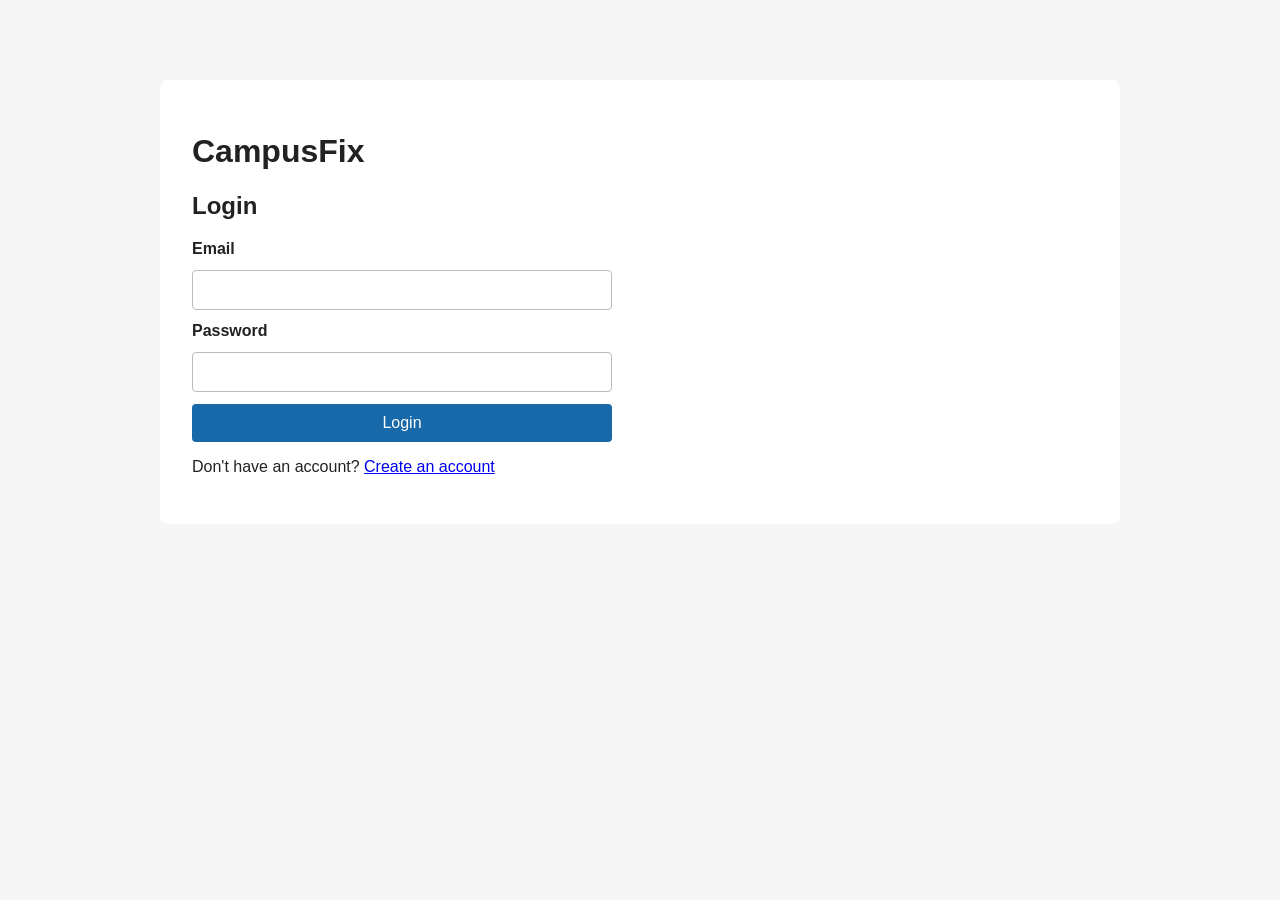
==== frontend/index.html @ d95901b4 "refactor: make login the default page" ====
<!doctype html>
<html lang="en">
  <head>
    <meta charset="UTF-8">
    <meta name="viewport" content="width=device-width, initial-scale=1.0">
    <title>Login | CampusFix</title>
    <link rel="stylesheet" href="./css/styles.css">
  </head>
  <body>
    <main class="container">
      <h1>CampusFix</h1>

      <section>
        <h2>Login</h2>

        <form id="login-form">
          <label for="login-email">Email</label>
          <input id="login-email" name="email" type="email" maxlength="255" required>

          <label for="login-password">Password</label>
          <input id="login-password" name="password" type="password" minlength="8" maxlength="72" required>

          <button type="submit">Login</button>
        </form>

        <p>Don't have an account? <a href="./register.html">Create an account</a></p>
        <button id="logout-button" type="button" hidden>Logout</button>
        <p id="auth-message" role="status"></p>
      </section>
    </main>

    <script src="./js/app.js"></script>
  </body>
</html>
---- frontend/css/styles.css ----
* {
  box-sizing: border-box;
}

body {
  margin: 0;
  font-family: Arial, sans-serif;
  color: #222;
  background: #f5f5f5;
}

.container {
  width: min(90%, 960px);
  margin: 80px auto;
  padding: 32px;
  background: #fff;
  border-radius: 8px;
}

form {
  max-width: 420px;
  display: grid;
  gap: 12px;
}

label {
  font-weight: bold;
}

input {
  width: 100%;
  padding: 10px;
  border: 1px solid #bbb;
  border-radius: 4px;
  font: inherit;
}

button {
  padding: 10px 16px;
  border: 0;
  border-radius: 4px;
  color: #fff;
  background: #1769aa;
  font: inherit;
  cursor: pointer;
}

#registration-message {
  min-height: 24px;
  margin: 0;
}
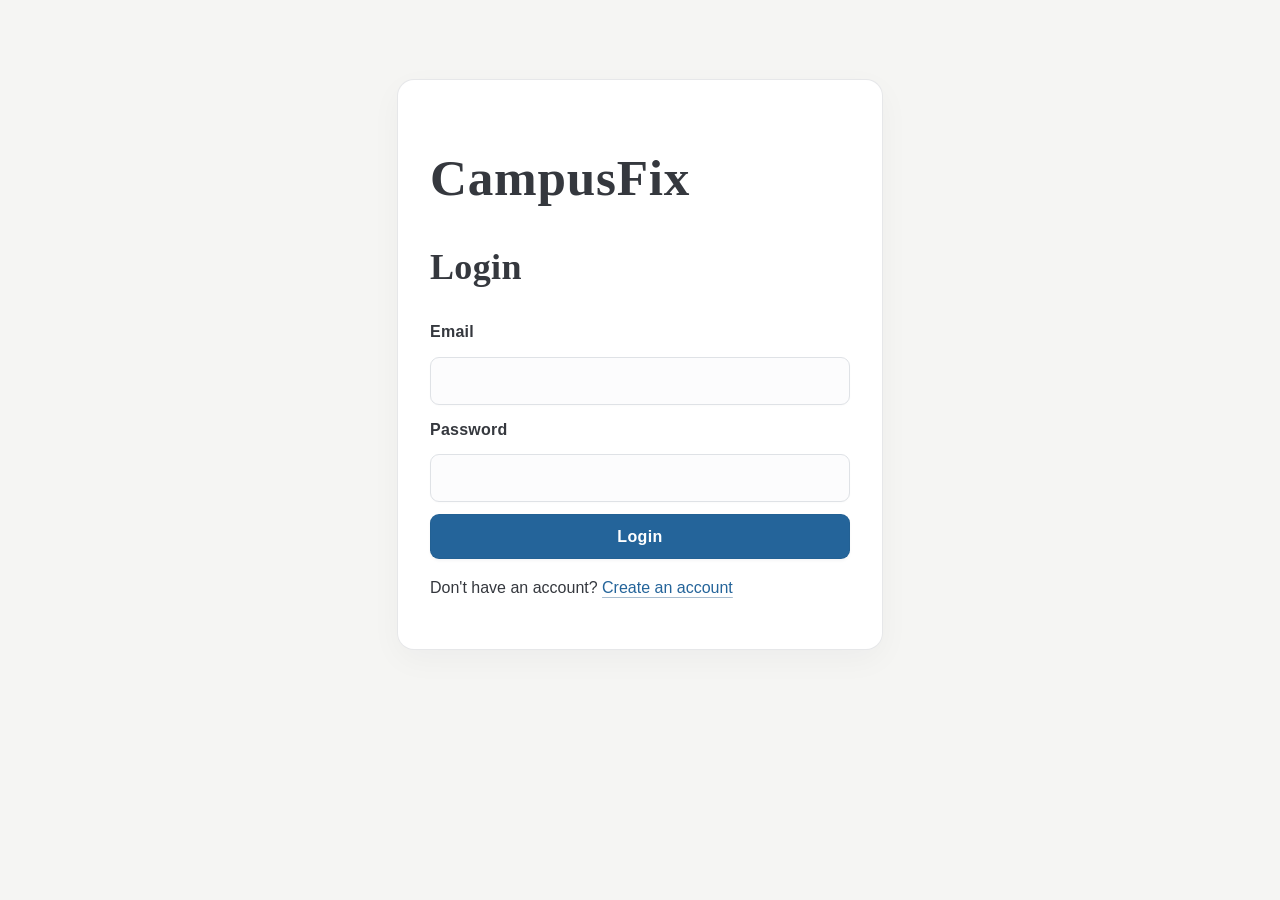
==== commit ae37ff9e: "style: apply shared visual theme to all pages" ====
--- a/frontend/index.html
+++ b/frontend/index.html
@@ -5,8 +5,10 @@
     <meta name="viewport" content="width=device-width, initial-scale=1.0">
     <title>Login | CampusFix</title>
     <link rel="stylesheet" href="./css/styles.css">
+    <link rel="stylesheet" href="./css/theme.css?v=20261005">
+    <script src="./js/background.js?v=20261005" defer></script>
   </head>
-  <body>
+  <body class="login-page">
     <main class="container">
       <h1>CampusFix</h1>
 
@@ -24,7 +26,6 @@
         </form>
 
         <p>Don't have an account? <a href="./register.html">Create an account</a></p>
-        <button id="logout-button" type="button" hidden>Logout</button>
         <p id="auth-message" role="status"></p>
       </section>
     </main>
--- a/frontend/css/styles.css
+++ b/frontend/css/styles.css
@@ -1,5 +1,9 @@
 * {
   box-sizing: border-box;
+}
+
+[hidden] {
+  display: none !important;
 }
 
 body {
@@ -27,7 +31,9 @@
   font-weight: bold;
 }
 
-input {
+input,
+textarea,
+select {
   width: 100%;
   padding: 10px;
   border: 1px solid #bbb;
@@ -49,3 +55,625 @@
   min-height: 24px;
   margin: 0;
 }
+
+#logout-button {
+  margin-top: 16px;
+}
+
+.workspace-container {
+  width: min(90%, 960px);
+  margin: 40px auto;
+}
+
+.workspace-header {
+  display: flex;
+  align-items: center;
+  justify-content: space-between;
+  margin-bottom: 24px;
+}
+
+.workspace-header h1 {
+  margin: 0;
+}
+
+.workspace-header-actions {
+  display: flex;
+  align-items: center;
+  gap: 16px;
+}
+
+.workspace-profile-button {
+  display: inline-block;
+  padding: 10px 20px;
+  border-radius: 4px;
+  color: #fff;
+  background: #1769aa;
+  text-decoration: none;
+}
+
+.role-badge {
+  display: inline-block;
+  padding: 6px 12px;
+  border-radius: 999px;
+  color: #fff;
+  background: #444;
+  font-size: 0.9rem;
+}
+
+.role-general_user {
+  background: #1769aa;
+}
+
+.role-maintenance_staff {
+  background: #6f42c1;
+}
+
+.role-administrator {
+  background: #b02a37;
+}
+
+.role-manager {
+  background: #1f7a55;
+}
+
+.field-help {
+  margin: -4px 0 4px;
+  color: #666;
+  font-size: 0.85rem;
+}
+
+.verification-code-row {
+  display: grid;
+  grid-template-columns: minmax(0, 1fr) auto;
+  gap: 12px;
+  align-items: end;
+}
+
+.verification-code-row label {
+  display: block;
+  margin-bottom: 12px;
+}
+
+.verification-code-row button {
+  white-space: nowrap;
+}
+
+button:disabled {
+  cursor: not-allowed;
+  opacity: 0.65;
+}
+
+.table-scroll {
+  overflow-x: auto;
+}
+
+.admin-table {
+  width: 100%;
+  border-collapse: collapse;
+}
+
+.admin-table th,
+.admin-table td {
+  padding: 12px;
+  border-bottom: 1px solid #ddd;
+  text-align: left;
+  vertical-align: middle;
+}
+
+.admin-table th {
+  background: #f3f6f8;
+}
+
+.admin-table select {
+  min-width: 170px;
+}
+
+.workspace-header-actions #logout-button {
+  margin-top: 0;
+}
+
+.card {
+  margin-bottom: 24px;
+  padding: 24px;
+  background: #fff;
+  border-radius: 8px;
+}
+
+.card h2 {
+  margin-top: 0;
+}
+
+#ticket-form {
+  max-width: none;
+}
+
+.secondary-button {
+  display: inline-block;
+  padding: 10px 16px;
+  border-radius: 4px;
+  color: #fff;
+  background: #666;
+  cursor: pointer;
+  border: 0;
+  font: inherit;
+}
+
+.secondary-danger {
+  background: #b02a37;
+}
+
+#ticket-form-actions {
+  display: flex;
+  gap: 12px;
+}
+
+#ticket-message {
+  min-height: 24px;
+  margin: 0;
+}
+
+.tickets-list {
+  display: grid;
+  gap: 16px;
+}
+
+.ticket-card {
+  padding: 16px;
+  border: 1px solid #ddd;
+  border-radius: 8px;
+}
+
+.ticket-card-header {
+  display: flex;
+  align-items: center;
+  justify-content: space-between;
+  gap: 12px;
+}
+
+.ticket-card-header h3 {
+  margin: 0;
+}
+
+.status-badge {
+  flex-shrink: 0;
+  padding: 4px 10px;
+  border-radius: 999px;
+  color: #fff;
+  font-size: 0.8rem;
+}
+
+.status-submitted {
+  background: #f0ad4e;
+}
+
+.status-assigned {
+  background: #5bc0de;
+}
+
+.status-in_progress {
+  background: #1769aa;
+}
+
+.status-completed {
+  background: #28a745;
+}
+
+.status-closed {
+  background: #1f7a55;
+}
+
+.status-reopened {
+  background: #d97706;
+}
+
+.status-cancelled {
+  background: #999;
+}
+
+.ticket-meta {
+  display: flex;
+  flex-wrap: wrap;
+  gap: 8px;
+  margin: 8px 0;
+  color: #555;
+  font-size: 0.9rem;
+}
+
+.urgency-low {
+  color: #28a745;
+  font-weight: bold;
+}
+
+.urgency-medium {
+  color: #f0ad4e;
+  font-weight: bold;
+}
+
+.urgency-high {
+  color: #d9534f;
+  font-weight: bold;
+}
+
+.urgency-emergency {
+  color: #b02a37;
+  font-weight: bold;
+}
+
+.ticket-priority {
+  margin: 8px 0;
+}
+
+.priority-unset {
+  color: #777;
+}
+
+.priority-low {
+  color: #287d3c;
+  font-weight: bold;
+}
+
+.priority-medium {
+  color: #b46900;
+  font-weight: bold;
+}
+
+.priority-high {
+  color: #c0392b;
+  font-weight: bold;
+}
+
+.priority-critical {
+  color: #8b0000;
+  font-weight: bold;
+  text-transform: uppercase;
+}
+
+.ticket-description {
+  white-space: pre-wrap;
+  margin: 8px 0;
+}
+
+.ticket-dates {
+  color: #777;
+  font-size: 0.85rem;
+  margin: 8px 0;
+}
+
+.ticket-images {
+  display: flex;
+  flex-wrap: wrap;
+  gap: 8px;
+  margin: 8px 0;
+}
+
+.ticket-image-wrapper img {
+  width: 120px;
+  height: 120px;
+  object-fit: cover;
+  border-radius: 4px;
+  border: 1px solid #ddd;
+}
+
+.ticket-card-actions {
+  display: flex;
+  gap: 12px;
+  margin-top: 12px;
+}
+
+.ticket-edit-button {
+  padding: 8px 16px;
+  border: 0;
+  border-radius: 4px;
+  color: #fff;
+  background: #1769aa;
+  cursor: pointer;
+  font: inherit;
+}
+
+.ticket-cancel-button {
+  padding: 8px 16px;
+  border: 0;
+  border-radius: 4px;
+  color: #fff;
+  background: #b02a37;
+  cursor: pointer;
+  font: inherit;
+}
+
+.ticket-history-button {
+  padding: 8px 16px;
+  border: 0;
+  border-radius: 4px;
+  color: #fff;
+  background: #555;
+  cursor: pointer;
+  font: inherit;
+}
+
+.ticket-history {
+  margin-top: 16px;
+  padding-top: 16px;
+  border-top: 1px solid #ddd;
+}
+
+.priority-management {
+  margin-top: 16px;
+  padding-top: 16px;
+  border-top: 1px solid #ddd;
+}
+
+.priority-management > label {
+  display: block;
+  margin-bottom: 8px;
+  font-weight: bold;
+}
+
+.priority-management-controls {
+  display: grid;
+  grid-template-columns: minmax(150px, 0.8fr) minmax(220px, 2fr) auto;
+  gap: 8px;
+  align-items: end;
+}
+
+.priority-management-controls select,
+.priority-management-controls input {
+  width: 100%;
+  box-sizing: border-box;
+}
+
+.ticket-priority-save {
+  white-space: nowrap;
+}
+
+.ticket-priority-message {
+  min-height: 20px;
+  margin: 8px 0 0;
+}
+
+.ticket-assignment {
+  display: flex;
+  flex-wrap: wrap;
+  gap: 6px;
+  margin: 8px 0;
+}
+
+.assignment-unassigned {
+  color: #777;
+}
+
+.assignment-time {
+  flex-basis: 100%;
+  color: #777;
+  font-size: 0.85rem;
+}
+
+.assignment-management {
+  margin-top: 16px;
+  padding-top: 16px;
+  border-top: 1px solid #ddd;
+}
+
+.assignment-management > label {
+  display: block;
+  margin-bottom: 8px;
+  font-weight: bold;
+}
+
+.assignment-management-controls {
+  display: grid;
+  grid-template-columns: minmax(240px, 1fr) auto;
+  gap: 8px;
+  align-items: end;
+}
+
+.assignment-management-controls select {
+  width: 100%;
+  box-sizing: border-box;
+}
+
+.reassignment-management .assignment-management-controls {
+  grid-template-columns: minmax(200px, 1fr) minmax(200px, 1fr) auto;
+}
+
+.reassignment-management input {
+  width: 100%;
+  box-sizing: border-box;
+}
+
+.ticket-assignment-save,
+.ticket-reassignment-save {
+  white-space: nowrap;
+}
+
+.ticket-assignment-message,
+.ticket-reassignment-message {
+  min-height: 20px;
+  margin: 8px 0 0;
+}
+
+.status-management {
+  margin-top: 16px;
+  padding-top: 16px;
+  border-top: 1px solid #ddd;
+}
+
+.ticket-status-save {
+  white-space: nowrap;
+}
+
+.ticket-status-message {
+  min-height: 20px;
+  margin: 8px 0 0;
+}
+
+.priority-summary {
+  margin: 16px 0 20px;
+  padding: 16px;
+  border: 1px solid #d8e0e8;
+  border-radius: 6px;
+  background: #f7f9fb;
+}
+
+.priority-summary h3 {
+  margin: 0 0 12px;
+}
+
+.priority-summary-values {
+  display: grid;
+  grid-template-columns: repeat(auto-fit, minmax(120px, 1fr));
+  gap: 10px;
+}
+
+.priority-summary-item {
+  display: flex;
+  justify-content: space-between;
+  gap: 8px;
+  padding: 10px;
+  border: 1px solid #e1e6eb;
+  border-radius: 4px;
+  background: #fff;
+}
+
+.priority-summary-item strong {
+  font-size: 1.15rem;
+}
+
+@media (max-width: 720px) {
+  .priority-management-controls,
+  .assignment-management-controls,
+  .reassignment-management .assignment-management-controls,
+  .verification-code-row {
+    grid-template-columns: 1fr;
+  }
+}
+
+.ticket-history h4 {
+  margin: 0 0 12px;
+}
+
+.history-timeline {
+  display: grid;
+  gap: 12px;
+  margin: 0;
+  padding-left: 24px;
+}
+
+.history-timeline li {
+  padding: 12px;
+  border-left: 3px solid #1769aa;
+  background: #f7f9fb;
+}
+
+.history-heading {
+  display: flex;
+  flex-wrap: wrap;
+  justify-content: space-between;
+  gap: 8px;
+}
+
+.history-timeline p {
+  margin: 8px 0 0;
+}
+
+.history-timeline pre {
+  overflow-x: auto;
+  white-space: pre-wrap;
+  word-break: break-word;
+}
+
+.profile-avatar {
+  width: 160px;
+  height: 160px;
+  margin-bottom: 16px;
+  border-radius: 50%;
+  object-fit: cover;
+}
+
+#avatar-form {
+  margin-bottom: 24px;
+}
+
+.profile-page .container {
+  position: relative;
+  overflow: hidden;
+}
+
+.profile-page .container::before {
+  content: "";
+  position: absolute;
+  inset: 0;
+  z-index: 0;
+  background-image: url("../images/profile-background.gif");
+  background-position: center;
+  background-repeat: no-repeat;
+  background-size: cover;
+  opacity: 0.2;
+  pointer-events: none;
+}
+
+.profile-page .container > * {
+  position: relative;
+  z-index: 1;
+}
+
+/* Role grants are independent: each checkbox represents one active role. */
+.admin-role-options {
+  border: 0;
+  margin: 0;
+  padding: 0;
+  min-width: 180px;
+}
+
+.admin-role-options legend {
+  font-size: 0.85rem;
+  margin-bottom: 0.5rem;
+}
+
+.admin-role-options label {
+  display: flex;
+  align-items: center;
+  gap: 0.5rem;
+  margin: 0.4rem 0;
+}
+
+.admin-role-options input[type="checkbox"] {
+  width: auto;
+  margin: 0;
+}
+
+.completion-evidence-management {
+  margin-top: 1rem;
+  padding-top: 1rem;
+  border-top: 1px solid #d9dee7;
+}
+
+.completion-evidence-management textarea,
+.completion-evidence-management input[type="file"] {
+  display: block;
+  width: 100%;
+  margin: 0.5rem 0;
+}
+
+.completion-evidence-management textarea {
+  min-height: 90px;
+  resize: vertical;
+}
+
+.completion-evidence-list {
+  margin-top: 1rem;
+}
+
+.completion-evidence-item {
+  margin-top: 0.75rem;
+  padding: 0.75rem;
+  border: 1px solid #d9dee7;
+  border-radius: 8px;
+}
+
+.completion-evidence-item img {
+  display: block;
+  max-width: min(100%, 420px);
+  max-height: 280px;
+  margin-top: 0.5rem;
+  object-fit: contain;
+}
--- a/frontend/css/theme.css
+++ b/frontend/css/theme.css
@@ -0,0 +1,844 @@
+:root {
+  color-scheme: light;
+  --page: #f4f4f3;
+  --surface: #fff;
+  --surface-soft: #f8f9fa;
+  --ink: #35383e;
+  --muted: #656b75;
+  --border: #dfe2e6;
+  --accent: #24649a;
+  --danger: #a73545;
+  --radius-card: 16px;
+  --radius-control: 9px;
+  --shadow-card: 0 0 0 1px #e6e7e9, 0 10px 32px rgb(31 38 48 / 4%);
+  --font-heading: Gabriola, "Palatino Linotype", Georgia, serif;
+}
+
+* {
+  box-sizing: border-box;
+}
+
+[hidden] {
+  display: none !important;
+}
+
+body {
+  isolation: isolate;
+  margin: 0;
+  font-family: "Segoe UI Variable Text", "Segoe UI", -apple-system, BlinkMacSystemFont, "Helvetica Neue", "Microsoft YaHei", sans-serif;
+  line-height: 1.6;
+  color: var(--ink);
+  background: var(--page);
+  -webkit-font-smoothing: antialiased;
+}
+
+h1,
+h2,
+h3,
+h4 {
+  font-family: var(--font-heading);
+  color: var(--ink);
+  font-weight: 700;
+  line-height: 1.25;
+  text-wrap: pretty;
+}
+
+h1 {
+  font-size: clamp(2.75rem, 4vw, 3.5rem);
+  letter-spacing: 0.015em;
+}
+
+h2 {
+  font-size: 2.25rem;
+  letter-spacing: 0.01em;
+}
+
+h3 {
+  font-size: 1.75rem;
+  letter-spacing: 0;
+}
+
+h4 {
+  font-size: 1.5rem;
+  letter-spacing: 0;
+}
+
+a {
+  color: var(--accent);
+  text-decoration-color: #a8bdcf;
+  text-underline-offset: 4px;
+  transition: color 160ms ease, text-decoration-color 160ms ease;
+}
+
+a:hover {
+  text-decoration-color: currentColor;
+}
+
+::selection {
+  color: #193d5e;
+  background: #dce9f4;
+}
+
+.container {
+  width: min(90%, 960px);
+  margin: 80px auto;
+  padding: 32px;
+  background: var(--surface);
+  border-radius: var(--radius-card);
+  box-shadow: var(--shadow-card);
+}
+
+.login-page .container {
+  width: min(90%, 484px);
+}
+
+.site-background {
+  position: fixed;
+  inset: 0;
+  z-index: -1;
+  overflow: hidden;
+  pointer-events: none;
+  background: var(--page);
+}
+
+.site-background-media {
+  position: absolute;
+  inset: 0;
+  width: 100%;
+  height: 100%;
+  object-fit: cover;
+  /* Overscan covers both edges after moving the scene to the right. */
+  transform: translateX(5%) scale(1.16);
+}
+
+.site-background video {
+  opacity: 0;
+}
+
+.site-background.is-playing video {
+  opacity: 1;
+}
+
+.site-background::after {
+  content: "";
+  position: absolute;
+  inset: 0;
+  background: rgb(244 244 243 / 49%);
+}
+
+.background-toggle {
+  position: fixed;
+  right: 16px;
+  bottom: 16px;
+  z-index: 10;
+  display: grid;
+  place-items: center;
+  width: 38px;
+  height: 38px;
+  padding: 9px;
+  border: 1px solid var(--border);
+  color: var(--ink);
+  background: rgb(255 255 255 / 94%);
+}
+
+.background-toggle svg {
+  width: 18px;
+  height: 18px;
+  fill: currentColor;
+}
+
+form {
+  max-width: 420px;
+  display: grid;
+  gap: 12px;
+}
+
+label {
+  font-weight: 600;
+  letter-spacing: 0.015em;
+}
+
+input,
+textarea,
+select {
+  width: 100%;
+  padding: 10px;
+  border: 1px solid var(--border);
+  border-radius: var(--radius-control);
+  font: inherit;
+  color: var(--ink);
+  background: #fcfcfd;
+  box-shadow: 0 1px 2px rgb(31 38 48 / 2%);
+  transition: border-color 160ms ease, box-shadow 160ms ease, background-color 160ms ease;
+}
+
+input:hover,
+textarea:hover,
+select:hover {
+  border-color: #aeb7c2;
+}
+
+input:focus,
+textarea:focus,
+select:focus {
+  border-color: var(--accent);
+  outline: 2px solid transparent;
+  background: var(--surface);
+  box-shadow: 0 0 0 3px rgb(36 100 154 / 13%);
+}
+
+input::placeholder,
+textarea::placeholder {
+  color: var(--muted);
+}
+
+input::file-selector-button {
+  border: 0;
+  border-radius: 6px;
+  padding: 6px 10px;
+  margin-right: 10px;
+  font: inherit;
+  font-weight: 600;
+  color: #40566b;
+  background: #eaf0f5;
+  cursor: pointer;
+}
+
+button {
+  padding: 10px 16px;
+  border: 0;
+  border-radius: var(--radius-control);
+  color: #fff;
+  background: var(--accent);
+  font: inherit;
+  cursor: pointer;
+}
+
+#registration-message {
+  min-height: 24px;
+  margin: 0;
+}
+
+#logout-button {
+  margin-top: 16px;
+}
+
+.workspace-container {
+  width: min(90%, 960px);
+  margin: 40px auto;
+}
+
+.workspace-header {
+  display: flex;
+  align-items: center;
+  justify-content: space-between;
+  margin-bottom: 24px;
+}
+
+.workspace-header h1 {
+  margin: 0;
+}
+
+.workspace-header-actions {
+  display: flex;
+  align-items: center;
+  gap: 16px;
+}
+
+.workspace-profile-button {
+  display: inline-block;
+  padding: 10px 20px;
+  border-radius: var(--radius-control);
+  color: #fff;
+  background: var(--accent);
+  text-decoration: none;
+}
+
+.role-badge {
+  display: inline-block;
+  padding: 6px 12px;
+  border-radius: 999px;
+  color: #454b55;
+  background: #eceef1;
+  font-size: 0.9rem;
+  font-weight: 600;
+  box-shadow: inset 0 0 0 1px rgb(53 56 62 / 7%);
+}
+
+.role-general_user {
+  color: #245b88;
+  background: #e8f0f8;
+}
+
+.role-maintenance_staff {
+  color: #69429b;
+  background: #f0eaf8;
+}
+
+.role-administrator {
+  color: #963747;
+  background: #f9e9ed;
+}
+
+.role-manager {
+  color: #256747;
+  background: #e7f2eb;
+}
+
+.field-help {
+  margin: -4px 0 4px;
+  color: var(--muted);
+  font-size: 0.85rem;
+}
+
+.verification-code-row {
+  display: grid;
+  grid-template-columns: minmax(0, 1fr) auto;
+  gap: 12px;
+  align-items: end;
+}
+
+.verification-code-row label {
+  display: block;
+  margin-bottom: 12px;
+}
+
+.verification-code-row button {
+  white-space: nowrap;
+}
+
+button:disabled {
+  cursor: not-allowed;
+  opacity: 0.65;
+}
+
+.table-scroll {
+  overflow-x: auto;
+}
+
+.admin-table {
+  width: 100%;
+  border-collapse: collapse;
+}
+
+.admin-table th,
+.admin-table td {
+  padding: 12px;
+  border-bottom: 1px solid var(--border);
+  text-align: left;
+  vertical-align: middle;
+}
+
+.admin-table th {
+  background: var(--surface-soft);
+  color: #525965;
+  font-weight: 600;
+  letter-spacing: 0.025em;
+}
+
+.admin-table tbody tr:hover {
+  background: #fafbfc;
+}
+
+.admin-table select {
+  min-width: 170px;
+}
+
+.workspace-header-actions #logout-button {
+  margin-top: 0;
+}
+
+.card {
+  margin-bottom: 24px;
+  padding: 24px;
+  background: var(--surface);
+  border-radius: var(--radius-card);
+  box-shadow: var(--shadow-card);
+}
+
+.card h2 {
+  margin-top: 0;
+}
+
+#ticket-form {
+  max-width: none;
+}
+
+.secondary-button {
+  display: inline-block;
+  padding: 10px 16px;
+  border-radius: var(--radius-control);
+  color: #505966;
+  background: #edf0f3;
+  cursor: pointer;
+  border: 0;
+  font: inherit;
+}
+
+.secondary-danger {
+  color: #fff;
+  background: var(--danger);
+}
+
+#ticket-form-actions {
+  display: flex;
+  gap: 12px;
+}
+
+#ticket-message {
+  min-height: 24px;
+  margin: 0;
+}
+
+.tickets-list {
+  display: grid;
+  gap: 16px;
+}
+
+.ticket-card {
+  padding: 16px;
+  border: 1px solid var(--border);
+  border-radius: 12px;
+  background: var(--surface);
+}
+
+.ticket-card-header {
+  display: flex;
+  align-items: center;
+  justify-content: space-between;
+  gap: 12px;
+}
+
+.ticket-card-header h3 {
+  margin: 0;
+}
+
+.status-badge {
+  flex-shrink: 0;
+  padding: 4px 10px;
+  border-radius: 999px;
+  font-size: 0.8rem;
+  font-weight: 600;
+  color: #454b55;
+  background: #eceef1;
+  box-shadow: inset 0 0 0 1px rgb(53 56 62 / 6%);
+}
+
+.status-submitted {
+  color: #86570a;
+  background: #fcf1d9;
+}
+
+.status-assigned {
+  color: #216377;
+  background: #e3f1f6;
+}
+
+.status-in_progress {
+  color: #245b88;
+  background: #e8f0f8;
+}
+
+.status-completed {
+  color: #2c6b42;
+  background: #e8f4eb;
+}
+
+.status-closed {
+  color: #256747;
+  background: #e1efe7;
+}
+
+.status-reopened {
+  color: #91500d;
+  background: #fff0df;
+}
+
+.status-cancelled {
+  color: #58616d;
+  background: #eceef1;
+}
+
+.ticket-meta {
+  display: flex;
+  flex-wrap: wrap;
+  gap: 8px;
+  margin: 8px 0;
+  color: var(--muted);
+  font-size: 0.9rem;
+}
+
+.urgency-low {
+  color: #2c7945;
+  font-weight: bold;
+}
+
+.urgency-medium {
+  color: #986000;
+  font-weight: bold;
+}
+
+.urgency-high {
+  color: #b33f3b;
+  font-weight: bold;
+}
+
+.urgency-emergency {
+  color: #b02a37;
+  font-weight: bold;
+}
+
+.ticket-priority {
+  margin: 8px 0;
+}
+
+.priority-unset {
+  color: var(--muted);
+}
+
+.priority-low {
+  color: #287d3c;
+  font-weight: bold;
+}
+
+.priority-medium {
+  color: #b46900;
+  font-weight: bold;
+}
+
+.priority-high {
+  color: #c0392b;
+  font-weight: bold;
+}
+
+.priority-critical {
+  color: #8b0000;
+  font-weight: bold;
+  text-transform: uppercase;
+}
+
+.ticket-description {
+  white-space: pre-wrap;
+  margin: 8px 0;
+}
+
+.ticket-dates {
+  color: var(--muted);
+  font-size: 0.85rem;
+  margin: 8px 0;
+}
+
+.ticket-images {
+  display: flex;
+  flex-wrap: wrap;
+  gap: 8px;
+  margin: 8px 0;
+}
+
+.ticket-image-wrapper img {
+  width: 120px;
+  height: 120px;
+  object-fit: cover;
+  border-radius: var(--radius-control);
+  border: 1px solid var(--border);
+}
+
+.ticket-card-actions {
+  display: flex;
+  gap: 12px;
+  margin-top: 12px;
+}
+
+.ticket-edit-button {
+  padding: 8px 16px;
+  border: 0;
+  border-radius: var(--radius-control);
+  color: #fff;
+  background: var(--accent);
+  cursor: pointer;
+  font: inherit;
+}
+
+.ticket-cancel-button {
+  padding: 8px 16px;
+  border: 0;
+  border-radius: var(--radius-control);
+  color: #fff;
+  background: var(--danger);
+  cursor: pointer;
+  font: inherit;
+}
+
+.ticket-history-button {
+  padding: 8px 16px;
+  border: 0;
+  border-radius: var(--radius-control);
+  color: #505966;
+  background: #edf0f3;
+  cursor: pointer;
+  font: inherit;
+}
+
+.ticket-history {
+  margin-top: 16px;
+  padding-top: 16px;
+  border-top: 1px solid var(--border);
+}
+
+.priority-management {
+  margin-top: 16px;
+  padding-top: 16px;
+  border-top: 1px solid var(--border);
+}
+
+.priority-management > label {
+  display: block;
+  margin-bottom: 8px;
+  font-weight: bold;
+}
+
+.priority-management-controls {
+  display: grid;
+  grid-template-columns: minmax(150px, 0.8fr) minmax(220px, 2fr) auto;
+  gap: 8px;
+  align-items: end;
+}
+
+.priority-management-controls select,
+.priority-management-controls input {
+  width: 100%;
+  box-sizing: border-box;
+}
+
+.ticket-priority-save {
+  white-space: nowrap;
+}
+
+.ticket-priority-message {
+  min-height: 20px;
+  margin: 8px 0 0;
+}
+
+.ticket-assignment {
+  display: flex;
+  flex-wrap: wrap;
+  gap: 6px;
+  margin: 8px 0;
+}
+
+.assignment-unassigned {
+  color: var(--muted);
+}
+
+.assignment-time {
+  flex-basis: 100%;
+  color: var(--muted);
+  font-size: 0.85rem;
+}
+
+.assignment-management {
+  margin-top: 16px;
+  padding-top: 16px;
+  border-top: 1px solid var(--border);
+}
+
+.assignment-management > label {
+  display: block;
+  margin-bottom: 8px;
+  font-weight: bold;
+}
+
+.assignment-management-controls {
+  display: grid;
+  grid-template-columns: minmax(240px, 1fr) auto;
+  gap: 8px;
+  align-items: end;
+}
+
+.assignment-management-controls select {
+  width: 100%;
+  box-sizing: border-box;
+}
+
+.ticket-assignment-save {
+  white-space: nowrap;
+}
+
+.ticket-assignment-message {
+  min-height: 20px;
+  margin: 8px 0 0;
+}
+
+.status-management {
+  margin-top: 16px;
+  padding-top: 16px;
+  border-top: 1px solid var(--border);
+}
+
+.ticket-status-save {
+  white-space: nowrap;
+}
+
+.ticket-status-message {
+  min-height: 20px;
+  margin: 8px 0 0;
+}
+
+.priority-summary {
+  margin: 16px 0 20px;
+  padding: 16px;
+  border: 1px solid var(--border);
+  border-radius: 12px;
+  background: var(--surface-soft);
+}
+
+.priority-summary h3 {
+  margin: 0 0 12px;
+}
+
+.priority-summary-values {
+  display: grid;
+  grid-template-columns: repeat(auto-fit, minmax(120px, 1fr));
+  gap: 10px;
+}
+
+.priority-summary-item {
+  display: flex;
+  justify-content: space-between;
+  gap: 8px;
+  padding: 10px;
+  border: 1px solid var(--border);
+  border-radius: var(--radius-control);
+  background: var(--surface);
+}
+
+.priority-summary-item strong {
+  font-size: 1.15rem;
+}
+
+@media (max-width: 720px) {
+  .priority-management-controls,
+  .assignment-management-controls,
+  .verification-code-row {
+    grid-template-columns: 1fr;
+  }
+}
+
+.ticket-history h4 {
+  margin: 0 0 12px;
+}
+
+.history-timeline {
+  display: grid;
+  gap: 12px;
+  margin: 0;
+  padding-left: 24px;
+}
+
+.history-timeline li {
+  padding: 12px;
+  border-left: 3px solid var(--accent);
+  border-radius: 0 var(--radius-control) var(--radius-control) 0;
+  background: var(--surface-soft);
+}
+
+.history-heading {
+  display: flex;
+  flex-wrap: wrap;
+  justify-content: space-between;
+  gap: 8px;
+}
+
+.history-timeline p {
+  margin: 8px 0 0;
+}
+
+.history-timeline pre {
+  overflow-x: auto;
+  white-space: pre-wrap;
+  word-break: break-word;
+}
+
+.profile-avatar {
+  width: 160px;
+  height: 160px;
+  margin-bottom: 16px;
+  border-radius: 50%;
+  object-fit: cover;
+  box-shadow: 0 0 0 4px var(--surface), 0 4px 18px rgb(31 38 48 / 10%);
+}
+
+#avatar-form {
+  margin-bottom: 24px;
+}
+
+.profile-page .container {
+  position: relative;
+  overflow: hidden;
+}
+
+.profile-page .container::before {
+  content: "";
+  position: absolute;
+  inset: 0;
+  z-index: 0;
+  background-image: url("../images/profile-background.gif");
+  background-position: center;
+  background-repeat: no-repeat;
+  background-size: cover;
+  opacity: 0.2;
+  pointer-events: none;
+}
+
+.profile-page .container > * {
+  position: relative;
+  z-index: 1;
+}
+
+/* Keep existing dimensions and layout; unify the finish of every action. */
+button,
+.workspace-profile-button,
+.secondary-button {
+  font-weight: 600;
+  letter-spacing: 0.025em;
+  text-decoration: none;
+  box-shadow: inset 0 0 0 1px rgb(31 38 48 / 5%), 0 2px 3px rgb(31 38 48 / 4%);
+  transition: filter 160ms ease, box-shadow 160ms ease;
+}
+
+button:enabled:hover,
+.workspace-profile-button:hover,
+.secondary-button:not(:disabled):hover {
+  filter: brightness(0.94);
+  box-shadow: inset 0 0 0 1px rgb(31 38 48 / 8%), 0 4px 10px rgb(31 38 48 / 9%);
+}
+
+button:enabled:active,
+.workspace-profile-button:active,
+.secondary-button:not(:disabled):active {
+  filter: brightness(0.88);
+}
+
+a:focus-visible,
+button:focus-visible {
+  outline: 3px solid #8eb3d3;
+  outline-offset: 3px;
+}
+
+button:disabled {
+  opacity: 0.55;
+  cursor: not-allowed;
+  box-shadow: none;
+}
+
+@media (prefers-reduced-motion: reduce) {
+  a,
+  button,
+  input,
+  textarea,
+  select,
+  .workspace-profile-button,
+  .secondary-button {
+    transition: none;
+  }
+}
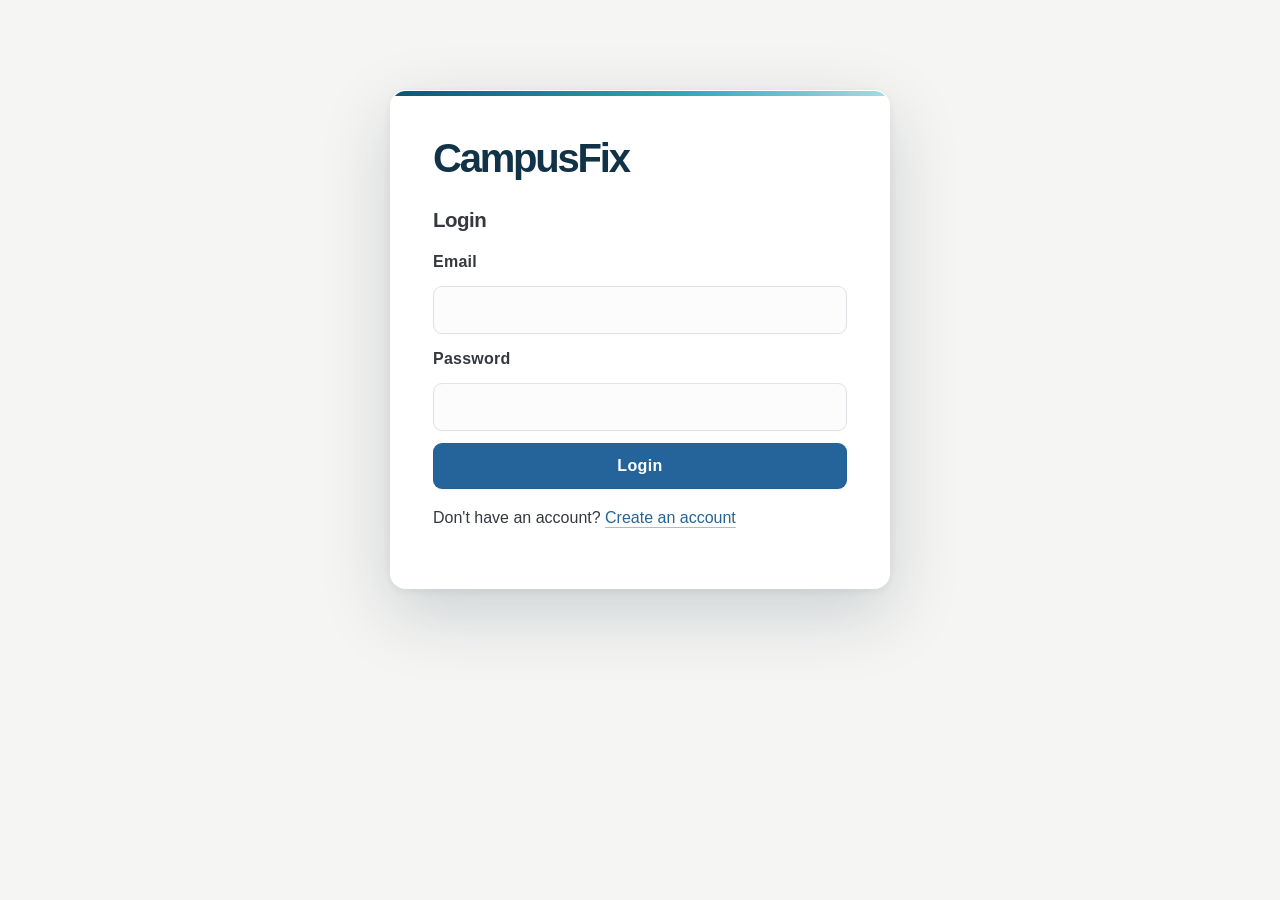
==== commit fd5df583: "Fix review workflows and make local builds portable" ====
--- a/frontend/index.html
+++ b/frontend/index.html
@@ -5,14 +5,14 @@
     <meta name="viewport" content="width=device-width, initial-scale=1.0">
     <title>Login | CampusFix</title>
     <link rel="stylesheet" href="./css/styles.css">
-    <link rel="stylesheet" href="./css/theme.css?v=20261005">
+    <link rel="stylesheet" href="./css/theme.css?v=20261021-polish">
     <script src="./js/background.js?v=20261005" defer></script>
   </head>
   <body class="login-page">
     <main class="container">
       <h1>CampusFix</h1>
 
-      <section>
+      <section id="login-section">
         <h2>Login</h2>
 
         <form id="login-form">
@@ -28,8 +28,15 @@
         <p>Don't have an account? <a href="./register.html">Create an account</a></p>
         <p id="auth-message" role="status"></p>
       </section>
+
+      <section id="role-selection-section" hidden aria-labelledby="role-selection-title">
+        <h2 id="role-selection-title">Choose your role</h2>
+        <p id="role-selection-message" role="status" aria-live="polite"></p>
+        <div id="role-selection-options" class="role-selection-options"></div>
+        <button id="role-selection-logout" class="secondary-button" type="button">Log out</button>
+      </section>
     </main>
 
-    <script src="./js/app.js"></script>
+    <script src="./js/app.js?v=20261022-tested"></script>
   </body>
 </html>
--- a/frontend/css/theme.css
+++ b/frontend/css/theme.css
@@ -89,7 +89,69 @@
 }
 
 .login-page .container {
-  width: min(90%, 484px);
+  position: relative;
+  width: min(92%, 500px);
+  margin: clamp(48px, 10vh, 112px) auto;
+  padding: clamp(28px, 5vw, 42px);
+  overflow: hidden;
+  border: 1px solid rgb(255 255 255 / 75%);
+  background: rgb(255 255 255 / 94%);
+  box-shadow: 0 24px 70px rgb(14 42 60 / 18%), 0 2px 10px rgb(14 42 60 / 7%);
+  backdrop-filter: blur(20px);
+}
+
+.login-page .container::before,
+body:not(.app-page):not(.login-page) .container::before {
+  content: "";
+  position: absolute;
+  inset: 0 0 auto;
+  height: 5px;
+  background: linear-gradient(90deg, #0d5574, #32a4bd 58%, #a7dce1);
+}
+
+.login-page .container h1,
+body:not(.app-page):not(.login-page) .container h1 {
+  margin: 0 0 24px;
+  color: #123247;
+  font-family: "Segoe UI Variable Display", "Segoe UI", sans-serif;
+  font-size: clamp(2rem, 4vw, 2.5rem);
+  font-weight: 800;
+  letter-spacing: -0.055em;
+}
+
+.login-page .container h2,
+body:not(.app-page):not(.login-page) .container h2 {
+  margin: 0 0 16px;
+  font-family: "Segoe UI Variable Display", "Segoe UI", sans-serif;
+  font-size: 1.28rem;
+  letter-spacing: -0.025em;
+}
+
+body:not(.app-page):not(.login-page) .container {
+  position: relative;
+  width: min(92%, 640px);
+  margin: clamp(36px, 7vh, 88px) auto;
+  padding: clamp(28px, 5vw, 42px);
+  overflow: hidden;
+  border: 1px solid rgb(255 255 255 / 75%);
+  background: rgb(255 255 255 / 95%);
+  box-shadow: 0 24px 70px rgb(14 42 60 / 16%), 0 2px 10px rgb(14 42 60 / 7%);
+  backdrop-filter: blur(20px);
+}
+
+.role-selection-options {
+  display: grid;
+  gap: 10px;
+  margin: 18px 0;
+}
+
+.role-selection-options .role-choice {
+  width: 100%;
+  text-align: left;
+}
+
+#role-selection-logout {
+  width: 100%;
 }
 
 .site-background {
@@ -842,3 +904,2469 @@
     transition: none;
   }
 }
+
+/* --------------------------------------------------------------------------
+   Authenticated application shell
+
+   Everything below is deliberately scoped to .app-page. The public login and
+   registration screens keep their more atmospheric, campus-facing treatment,
+   while signed-in workspaces use a calm, information-dense product UI.
+   -------------------------------------------------------------------------- */
+
+.app-page {
+  --app-sidebar-width: 256px;
+  --app-bg: #edf3f7;
+  --app-surface: #ffffff;
+  --app-surface-subtle: #f5f9fb;
+  --app-surface-selected: #e9f4f8;
+  --app-text: #152d3e;
+  --app-text-soft: #344e60;
+  --app-muted: #617688;
+  --app-border: #d9e5eb;
+  --app-border-strong: #bfd0da;
+  --app-primary: #0d7194;
+  --app-primary-strong: #075b7a;
+  --app-primary-soft: #e6f4f8;
+  --app-sidebar: #0b2539;
+  --app-sidebar-soft: #183d52;
+  --app-sidebar-text: #d7e8f0;
+  --app-danger: #b42332;
+  --app-danger-soft: #fbeaec;
+  --app-warning: #9a5b00;
+  --app-warning-soft: #fff3d8;
+  --app-success: #257247;
+  --app-success-soft: #e8f5ed;
+  --app-info: #17658d;
+  --app-info-soft: #e7f2f7;
+  --app-radius-sm: 8px;
+  --app-radius: 12px;
+  --app-radius-lg: 16px;
+  --app-shadow-sm: 0 2px 5px rgb(16 47 66 / 4%), 0 12px 34px rgb(16 47 66 / 3%);
+  --app-shadow: 0 10px 30px rgb(16 47 66 / 9%);
+  min-width: 320px;
+  min-height: 100vh;
+  overflow-x: hidden;
+  color: var(--app-text);
+  background: radial-gradient(circle at 92% 0%, #d8ebf3 0, transparent 34%),
+    linear-gradient(180deg, #f5f9fb 0%, var(--app-bg) 52%, #eaf1f5 100%);
+  font-family: "Segoe UI Variable Text", "Segoe UI", -apple-system, BlinkMacSystemFont, "Helvetica Neue", "Microsoft YaHei", sans-serif;
+  line-height: 1.5;
+}
+
+.app-page .site-background,
+.app-page .background-toggle {
+  display: none;
+}
+
+.app-page h1,
+.app-page h2,
+.app-page h3,
+.app-page h4,
+.app-page h5,
+.app-page h6 {
+  margin-block: 0;
+  color: var(--app-text);
+  font-family: inherit;
+  font-weight: 700;
+  letter-spacing: -0.02em;
+  line-height: 1.25;
+}
+
+.app-page h1 {
+  font-size: clamp(1.85rem, 2.6vw, 2.55rem);
+  font-weight: 760;
+  letter-spacing: -0.045em;
+}
+
+.app-page h2 {
+  font-size: clamp(1.25rem, 2vw, 1.5rem);
+}
+
+.app-page h3 {
+  font-size: 1.05rem;
+}
+
+.app-page p {
+  color: var(--app-text-soft);
+}
+
+.app-page a {
+  color: var(--app-primary);
+  text-decoration-thickness: 1px;
+}
+
+.app-page form {
+  max-width: none;
+}
+
+.app-page input,
+.app-page textarea,
+.app-page select {
+  min-height: 44px;
+  padding: 9px 12px;
+  border-color: var(--app-border-strong);
+  border-radius: var(--app-radius-sm);
+  color: var(--app-text);
+  background: var(--app-surface);
+  box-shadow: var(--app-shadow-sm);
+}
+
+.app-page textarea {
+  min-height: 116px;
+  resize: vertical;
+}
+
+.app-page input:hover,
+.app-page textarea:hover,
+.app-page select:hover {
+  border-color: #9faebb;
+}
+
+.app-page input:focus,
+.app-page textarea:focus,
+.app-page select:focus {
+  border-color: var(--app-primary);
+  outline: 0;
+  box-shadow: 0 0 0 3px rgb(23 101 141 / 15%);
+}
+
+.app-page input[type="search"] {
+  appearance: none;
+}
+
+.app-page input[type="file"] {
+  max-width: 100%;
+}
+
+.app-page button,
+.app-page .button,
+.app-page .workspace-profile-button,
+.app-page .secondary-button {
+  min-height: 42px;
+  padding: 9px 16px;
+  border: 1px solid transparent;
+  border-radius: var(--app-radius-sm);
+  color: #fff;
+  background: linear-gradient(145deg, #1381a4, var(--app-primary-strong));
+  font-weight: 650;
+  letter-spacing: 0;
+  line-height: 1.2;
+  box-shadow: 0 2px 4px rgb(15 82 120 / 12%), 0 8px 18px rgb(15 82 120 / 10%);
+  transition: color 150ms ease, background-color 150ms ease, border-color 150ms ease, box-shadow 150ms ease, transform 150ms ease;
+}
+
+.app-page button:enabled:hover,
+.app-page .button:hover,
+.app-page .workspace-profile-button:hover {
+  filter: none;
+  background: linear-gradient(145deg, #0e7194, #064e6a);
+  box-shadow: 0 4px 12px rgb(15 82 120 / 18%);
+  text-decoration: none;
+  transform: translateY(-1px);
+}
+
+.app-page button:enabled:active,
+.app-page .button:active,
+.app-page .workspace-profile-button:active {
+  filter: none;
+  transform: translateY(0);
+}
+
+.app-page .secondary-button,
+.app-page .button-secondary {
+  border-color: var(--app-border-strong);
+  color: var(--app-text-soft);
+  background: var(--app-surface);
+  box-shadow: var(--app-shadow-sm);
+}
+
+.app-page .secondary-button:not(:disabled):hover,
+.app-page .button-secondary:hover {
+  filter: none;
+  border-color: #aebac4;
+  color: var(--app-text);
+  background: var(--app-surface-subtle);
+  box-shadow: 0 3px 10px rgb(16 47 66 / 9%);
+}
+
+.app-page .secondary-danger,
+.app-page .button-danger,
+.app-page .danger-button,
+.app-page .ticket-cancel-button {
+  border-color: #e8bfc4;
+  color: var(--app-danger);
+  background: var(--app-danger-soft);
+}
+
+.app-page .secondary-danger:not(:disabled):hover,
+.app-page .button-danger:hover,
+.app-page .danger-button:hover,
+.app-page .ticket-cancel-button:hover {
+  border-color: #d9979f;
+  color: #8f1724;
+  background: #f8dce0;
+}
+
+.app-page a:focus-visible,
+.app-page button:focus-visible,
+.app-page input:focus-visible,
+.app-page textarea:focus-visible,
+.app-page select:focus-visible,
+.app-page summary:focus-visible,
+.app-page [tabindex]:focus-visible {
+  outline: 3px solid rgb(23 101 141 / 30%);
+  outline-offset: 3px;
+}
+
+.skip-link {
+  position: fixed;
+  top: 10px;
+  left: 12px;
+  z-index: 1000;
+  padding: 9px 14px;
+  border-radius: var(--app-radius-sm);
+  color: #fff !important;
+  background: var(--app-sidebar);
+  transform: translateY(-160%);
+  transition: transform 150ms ease;
+}
+
+.skip-link:focus {
+  transform: translateY(0);
+}
+
+/* Shell and navigation */
+
+.app-shell {
+  display: grid;
+  grid-template-columns: var(--app-sidebar-width) minmax(0, 1fr);
+  min-height: 100vh;
+}
+
+.app-sidebar {
+  position: sticky;
+  top: 0;
+  z-index: 40;
+  display: flex;
+  flex-direction: column;
+  width: var(--app-sidebar-width);
+  height: 100vh;
+  padding: 24px 16px 18px;
+  color: var(--app-sidebar-text);
+  background: radial-gradient(circle at 100% 0%, rgb(45 153 183 / 23%), transparent 38%),
+    radial-gradient(circle at -30% 95%, rgb(21 116 151 / 17%), transparent 42%),
+    linear-gradient(172deg, #102f45 0%, #0b2539 55%, #091e30 100%);
+  box-shadow: 8px 0 36px rgb(12 38 55 / 10%);
+}
+
+.app-brand {
+  display: flex;
+  align-items: center;
+  gap: 11px;
+  min-height: 44px;
+  margin: 0 8px 34px;
+  color: #fff !important;
+  text-decoration: none;
+}
+
+.app-brand:hover {
+  text-decoration: none;
+}
+
+.app-brand-mark {
+  display: grid;
+  flex: 0 0 38px;
+  place-items: center;
+  width: 38px;
+  height: 38px;
+  border-radius: 12px;
+  color: #0f425e;
+  background: linear-gradient(145deg, #e2f9fc, #8dd3e3 75%);
+  font-size: 1.2rem;
+  font-weight: 800;
+  letter-spacing: -0.08em;
+  box-shadow: inset 0 0 0 1px rgb(255 255 255 / 52%), 0 6px 16px rgb(0 11 20 / 21%);
+}
+
+.app-brand-copy {
+  display: grid;
+  gap: 1px;
+  min-width: 0;
+}
+
+.app-brand-copy strong {
+  color: #fff;
+  font-size: 1.08rem;
+  letter-spacing: -0.01em;
+}
+
+.app-brand-copy small {
+  overflow: hidden;
+  color: #9fc0cf;
+  font-size: 0.72rem;
+  letter-spacing: 0.08em;
+  text-overflow: ellipsis;
+  text-transform: uppercase;
+  white-space: nowrap;
+}
+
+.app-nav {
+  display: grid;
+  gap: 6px;
+}
+
+.app-nav-link {
+  display: flex;
+  align-items: center;
+  gap: 11px;
+  min-height: 44px;
+  padding: 10px 12px;
+  border-radius: 10px;
+  color: var(--app-sidebar-text) !important;
+  font-size: 0.94rem;
+  font-weight: 600;
+  text-decoration: none;
+  transition: color 150ms ease, background-color 150ms ease, box-shadow 150ms ease;
+}
+
+.app-nav-link:hover {
+  color: #fff !important;
+  background: rgb(255 255 255 / 8%);
+  text-decoration: none;
+}
+
+.app-nav-link.is-active,
+.app-nav-link[aria-current="page"] {
+  color: #fff !important;
+  background: linear-gradient(95deg, #1d5269, var(--app-sidebar-soft));
+  box-shadow: inset 3px 0 0 #78d1df, inset 0 0 0 1px rgb(255 255 255 / 9%), 0 7px 18px rgb(0 18 31 / 16%);
+}
+
+.app-nav-link svg,
+.app-nav-link .nav-icon {
+  flex: 0 0 20px;
+  width: 20px;
+  height: 20px;
+  color: #9fc7d8;
+}
+
+.app-sidebar-footer {
+  display: grid;
+  gap: 12px;
+  margin-top: auto;
+  padding: 18px 8px 0;
+  border-top: 1px solid rgb(255 255 255 / 11%);
+}
+
+.current-user {
+  display: grid;
+  gap: 3px;
+  min-width: 0;
+}
+
+.current-user-label {
+  color: #9eb9c6;
+  font-size: 0.72rem;
+  font-weight: 600;
+  letter-spacing: 0.04em;
+  text-transform: uppercase;
+}
+
+.current-user strong,
+.current-user-name {
+  overflow: hidden;
+  color: #fff;
+  font-size: 0.9rem;
+  text-overflow: ellipsis;
+  white-space: nowrap;
+}
+
+.current-user small,
+.current-user-email {
+  overflow: hidden;
+  color: #a8c1ce;
+  font-size: 0.76rem;
+  text-overflow: ellipsis;
+  white-space: nowrap;
+}
+
+.app-sidebar .role-badge {
+  justify-self: start;
+  margin-top: 4px;
+  color: #d8eef6;
+  background: rgb(112 192 215 / 14%);
+  box-shadow: inset 0 0 0 1px rgb(133 208 228 / 18%);
+}
+
+.app-sidebar #logout-button {
+  width: 100%;
+  margin: 0;
+  border-color: rgb(255 255 255 / 14%);
+  color: #e7f0f4;
+  background: rgb(255 255 255 / 7%);
+  box-shadow: none;
+}
+
+.app-sidebar #logout-button:hover {
+  border-color: rgb(255 255 255 / 24%);
+  color: #fff;
+  background: rgb(255 255 255 / 12%);
+  box-shadow: none;
+}
+
+.app-frame {
+  min-width: 0;
+}
+
+.app-topbar {
+  position: sticky;
+  top: 0;
+  z-index: 30;
+  display: flex;
+  align-items: center;
+  min-height: 68px;
+  padding: 0 clamp(20px, 4vw, 48px);
+  border-bottom: 1px solid rgb(194 213 224 / 72%);
+  background: rgb(255 255 255 / 85%);
+  box-shadow: 0 3px 18px rgb(30 72 98 / 4%);
+  backdrop-filter: blur(18px);
+}
+
+.app-topbar-context {
+  display: grid;
+  gap: 1px;
+}
+
+.app-topbar-context strong {
+  color: var(--app-text);
+  font-size: 0.95rem;
+}
+
+.app-topbar-context span,
+.app-topbar-context small {
+  color: var(--app-muted);
+  font-size: 0.78rem;
+}
+
+.topbar-profile-link {
+  margin-left: auto;
+  color: var(--app-text-soft) !important;
+  font-size: 0.84rem;
+  font-weight: 650;
+  text-decoration: none;
+}
+
+.topbar-profile-link:hover {
+  color: var(--app-primary) !important;
+}
+
+.app-menu-button {
+  display: none;
+  width: 42px;
+  min-width: 42px;
+  padding: 0;
+  margin-right: 12px;
+  border-color: var(--app-border);
+  color: var(--app-text);
+  background: var(--app-surface);
+  box-shadow: none;
+}
+
+.app-menu-button:hover {
+  color: var(--app-primary);
+  background: var(--app-surface-subtle) !important;
+  box-shadow: none !important;
+}
+
+.sidebar-backdrop,
+#sidebar-backdrop {
+  display: none;
+}
+
+.app-content {
+  width: min(100%, 1440px);
+  margin: 0 auto;
+  padding: 38px clamp(20px, 4vw, 48px) 64px;
+}
+
+/* Page framing and reusable surfaces */
+
+.page-header {
+  position: relative;
+  display: flex;
+  align-items: flex-end;
+  justify-content: space-between;
+  gap: 24px;
+  margin-bottom: 32px;
+  padding: clamp(22px, 3vw, 32px);
+  overflow: hidden;
+  border: 1px solid #d5e5ed;
+  border-radius: 20px;
+  background: linear-gradient(108deg, #fff 0%, #f8fcfd 53%, #e9f5f9 100%);
+  box-shadow: 0 18px 42px rgb(19 70 97 / 6%), inset 0 1px 0 rgb(255 255 255 / 70%);
+}
+
+.page-header::after {
+  content: "";
+  position: absolute;
+  top: -110px;
+  right: -56px;
+  width: 320px;
+  height: 320px;
+  border: 1px solid rgb(45 139 169 / 10%);
+  border-radius: 50%;
+  box-shadow: 0 0 0 32px rgb(45 139 169 / 3%), 0 0 0 68px rgb(45 139 169 / 3%);
+  pointer-events: none;
+}
+
+.page-header > * {
+  position: relative;
+  z-index: 1;
+}
+
+.page-heading {
+  display: grid;
+  gap: 7px;
+  min-width: 0;
+}
+
+.page-eyebrow {
+  display: flex;
+  align-items: center;
+  gap: 9px;
+  margin: 0;
+  color: var(--app-primary) !important;
+  font-size: 0.75rem;
+  font-weight: 750;
+  letter-spacing: 0.09em;
+  text-transform: uppercase;
+}
+
+.page-eyebrow::before {
+  content: "";
+  width: 20px;
+  height: 2px;
+  border-radius: 2px;
+  background: linear-gradient(90deg, #0d7194, #6abfd0);
+}
+
+.page-description {
+  max-width: 720px;
+  margin: 0;
+  color: var(--app-muted) !important;
+  font-size: 0.96rem;
+}
+
+.page-actions {
+  display: flex;
+  flex: 0 0 auto;
+  flex-wrap: wrap;
+  justify-content: flex-end;
+  gap: 10px;
+}
+
+.dashboard-role-switcher {
+  display: grid;
+  gap: 3px;
+  min-width: 190px;
+}
+
+.dashboard-role-switcher label {
+  color: var(--app-muted);
+  font-size: 0.75rem;
+}
+
+.dashboard-role-switcher select {
+  min-width: 190px;
+}
+
+.dashboard-role-switcher [role="status"] {
+  min-height: 1em;
+  color: var(--app-muted);
+  font-size: 0.75rem;
+}
+
+.surface,
+.app-page .card {
+  margin: 0 0 24px;
+  padding: 24px;
+  border: 1px solid var(--app-border);
+  border-radius: var(--app-radius-lg);
+  background: var(--app-surface);
+  box-shadow: 0 2px 4px rgb(16 47 66 / 3%), 0 16px 44px rgb(16 47 66 / 4%);
+}
+
+.surface-header {
+  display: flex;
+  align-items: flex-start;
+  justify-content: space-between;
+  gap: 20px;
+  margin-bottom: 18px;
+}
+
+.surface-heading {
+  display: grid;
+  gap: 4px;
+}
+
+.surface-heading p,
+.surface-header > p {
+  margin: 0;
+  color: var(--app-muted);
+  font-size: 0.9rem;
+}
+
+.section-heading {
+  display: flex;
+  align-items: flex-end;
+  justify-content: space-between;
+  gap: 18px;
+}
+
+.section-eyebrow {
+  display: block;
+  margin: 0 0 3px;
+  color: var(--app-primary) !important;
+  font-size: 0.7rem;
+  font-weight: 750;
+  letter-spacing: 0.08em;
+  text-transform: uppercase;
+}
+
+.surface-header > a {
+  flex: 0 0 auto;
+  font-size: 0.9rem;
+  font-weight: 650;
+}
+
+/* Dashboard */
+
+.dashboard-summary {
+  display: grid;
+  gap: 24px;
+}
+
+.stat-grid {
+  display: grid;
+  grid-template-columns: repeat(4, minmax(150px, 1fr));
+  gap: 14px;
+}
+
+.stat-card {
+  position: relative;
+  display: grid;
+  min-height: 144px;
+  padding: 20px;
+  overflow: hidden;
+  border: 1px solid var(--app-border);
+  border-radius: var(--app-radius);
+  color: var(--app-text) !important;
+  background: linear-gradient(150deg, #fff 53%, #f1f8fb 100%);
+  box-shadow: 0 3px 8px rgb(16 47 66 / 4%), 0 15px 32px rgb(16 47 66 / 4%);
+  text-decoration: none;
+  transition: border-color 150ms ease, box-shadow 150ms ease, transform 150ms ease;
+}
+
+.stat-card::before {
+  content: "";
+  position: absolute;
+  top: 0;
+  left: 0;
+  width: 100%;
+  height: 4px;
+  background: var(--stat-accent, var(--app-primary));
+  opacity: 0.9;
+}
+
+.stat-card::after {
+  content: "";
+  position: absolute;
+  top: -54px;
+  right: -25px;
+  width: 130px;
+  height: 130px;
+  border: 1px solid rgb(28 119 153 / 10%);
+  border-radius: 50%;
+  box-shadow: 0 0 0 19px rgb(28 119 153 / 3%);
+  pointer-events: none;
+}
+
+.stat-card:nth-child(2) {
+  --stat-accent: #a46a14;
+}
+
+.stat-card:nth-child(3) {
+  --stat-accent: #2c78a4;
+}
+
+.stat-card:nth-child(4) {
+  --stat-accent: #2f7c50;
+}
+
+.stat-card:hover {
+  border-color: #b9cbd6;
+  box-shadow: var(--app-shadow);
+  text-decoration: none;
+  transform: translateY(-2px);
+}
+
+.stat-card-skeleton {
+  background: linear-gradient(100deg, #f2f5f7 20%, #fafcfd 38%, #f2f5f7 56%);
+  background-size: 220% 100%;
+  animation: app-shimmer 1.25s ease-in-out infinite;
+}
+
+.stat-label {
+  align-self: start;
+  color: var(--app-muted);
+  font-size: 0.82rem;
+  font-weight: 650;
+}
+
+.stat-value {
+  align-self: end;
+  color: var(--app-text);
+  font-size: clamp(1.85rem, 3vw, 2.35rem);
+  font-variant-numeric: tabular-nums;
+  font-weight: 750;
+  letter-spacing: -0.04em;
+  line-height: 1;
+}
+
+.stat-note {
+  align-self: end;
+  color: var(--app-muted);
+  font-size: 0.76rem;
+}
+
+.attention-section {
+  min-width: 0;
+}
+
+/* Requests list and controls */
+
+.filter-bar,
+.request-toolbar {
+  display: grid;
+  grid-template-columns: minmax(220px, 1.6fr) minmax(150px, 0.7fr) minmax(160px, 0.7fr) auto;
+  gap: 12px;
+  align-items: end;
+  margin-bottom: 18px;
+  padding: 16px;
+  border: 1px solid var(--app-border);
+  border-radius: var(--app-radius);
+  background: linear-gradient(125deg, #f9fcfd, #eff7fa);
+}
+
+.search-field,
+.filter-field {
+  display: grid;
+  gap: 6px;
+  min-width: 0;
+}
+
+.search-input-wrap {
+  position: relative;
+}
+
+.search-input-wrap > span {
+  position: absolute;
+  top: 50%;
+  left: 12px;
+  z-index: 1;
+  color: var(--app-muted);
+  font-size: 1rem;
+  pointer-events: none;
+  transform: translateY(-50%);
+}
+
+.search-input-wrap input {
+  padding-left: 36px;
+}
+
+.filter-reset,
+.app-page .tertiary-button {
+  border-color: transparent;
+  color: var(--app-primary);
+  background: transparent;
+  box-shadow: none;
+}
+
+.filter-reset:hover,
+.app-page .tertiary-button:hover {
+  color: var(--app-primary-strong);
+  background: var(--app-primary-soft) !important;
+  box-shadow: none !important;
+  transform: none !important;
+}
+
+.search-field label,
+.filter-field label,
+.form-field > label {
+  color: var(--app-text-soft);
+  font-size: 0.79rem;
+  font-weight: 700;
+  letter-spacing: 0.015em;
+}
+
+.filter-chips {
+  display: flex;
+  flex-wrap: wrap;
+  gap: 8px;
+  margin-bottom: 16px;
+}
+
+.filter-chip {
+  min-height: 36px !important;
+  padding: 7px 13px !important;
+  border-color: var(--app-border-strong) !important;
+  border-radius: 999px !important;
+  color: var(--app-text-soft) !important;
+  background: var(--app-surface) !important;
+  box-shadow: none !important;
+  font-size: 0.82rem;
+}
+
+.filter-chip:hover {
+  border-color: #9baebc !important;
+  color: var(--app-primary) !important;
+  transform: none !important;
+}
+
+.filter-chip.is-active,
+.filter-chip[aria-pressed="true"] {
+  border-color: #afd0df !important;
+  color: var(--app-primary-strong) !important;
+  background: var(--app-primary-soft) !important;
+}
+
+.request-results-summary,
+#requests-results-summary,
+#requests-count {
+  margin: 0 0 12px;
+  color: var(--app-muted);
+  font-size: 0.84rem;
+}
+
+.request-list,
+.tickets-list {
+  display: grid;
+  gap: 10px;
+}
+
+.request-row {
+  position: relative;
+  display: grid;
+  grid-template-columns: minmax(0, 1fr) auto 20px;
+  gap: 18px;
+  align-items: center;
+  min-height: 84px;
+  padding: 16px 20px;
+  border: 1px solid var(--app-border);
+  border-radius: var(--app-radius);
+  color: var(--app-text) !important;
+  background: var(--app-surface);
+  box-shadow: 0 2px 5px rgb(16 47 66 / 3%), 0 9px 24px rgb(16 47 66 / 3%);
+  text-decoration: none;
+  transition: border-color 150ms ease, background-color 150ms ease, box-shadow 150ms ease, transform 150ms ease;
+}
+
+.request-row:hover {
+  border-color: #b9cbd6;
+  background: #fcfdfe;
+  box-shadow: 0 6px 18px rgb(16 47 66 / 8%);
+  text-decoration: none;
+  transform: translateY(-1px);
+}
+
+.request-row-main {
+  display: grid;
+  gap: 5px;
+  min-width: 0;
+}
+
+.request-row-title {
+  overflow: hidden;
+  color: var(--app-text);
+  font-size: 0.98rem;
+  font-weight: 680;
+  letter-spacing: -0.01em;
+  line-height: 1.35;
+  text-overflow: ellipsis;
+  white-space: nowrap;
+}
+
+.request-row-subtitle,
+.request-row-meta {
+  overflow: hidden;
+  color: var(--app-muted);
+  font-size: 0.79rem;
+  text-overflow: ellipsis;
+  white-space: nowrap;
+}
+
+.request-row-badges {
+  display: flex;
+  flex-wrap: wrap;
+  justify-content: flex-end;
+  gap: 7px;
+}
+
+.request-row-arrow {
+  color: #81909e;
+  font-size: 1.15rem;
+  transition: color 150ms ease, transform 150ms ease;
+}
+
+.request-row:hover .request-row-arrow {
+  color: var(--app-primary);
+  transform: translateX(2px);
+}
+
+/* Status, priority and urgency badges */
+
+.app-page .status-badge,
+.priority-badge,
+.urgency-badge {
+  display: inline-flex;
+  align-items: center;
+  gap: 6px;
+  flex: 0 0 auto;
+  min-height: 26px;
+  padding: 4px 9px;
+  border: 1px solid transparent;
+  border-radius: 999px;
+  color: #4d5b68;
+  background: #edf1f4;
+  box-shadow: none;
+  font-size: 0.72rem;
+  font-weight: 700;
+  letter-spacing: 0.015em;
+  line-height: 1;
+  text-transform: none;
+  white-space: nowrap;
+}
+
+.app-page .status-badge::before,
+.priority-badge::before,
+.urgency-badge::before {
+  content: "";
+  flex: 0 0 6px;
+  width: 6px;
+  height: 6px;
+  border-radius: 50%;
+  background: currentColor;
+  opacity: 0.72;
+}
+
+.app-page .status-submitted {
+  border-color: #eeddb5;
+  color: #85560a;
+  background: #fff6e4;
+}
+
+.app-page .status-assigned {
+  border-color: #bfdae5;
+  color: #21647b;
+  background: #edf7fa;
+}
+
+.app-page .status-in_progress {
+  border-color: #bfd2e5;
+  color: #245f91;
+  background: #edf4fb;
+}
+
+.app-page .status-completed,
+.app-page .status-closed {
+  border-color: #bfddca;
+  color: #286d43;
+  background: #edf8f1;
+}
+
+.app-page .status-reopened {
+  border-color: #efd3ae;
+  color: #8b530e;
+  background: #fff4e6;
+}
+
+.app-page .status-cancelled {
+  border-color: #d5dce2;
+  color: #626e79;
+  background: #f1f3f5;
+}
+
+.priority-badge.priority-unclassified,
+.priority-badge.priority-unset {
+  border-color: #d7dde3;
+  color: #65717d;
+  background: #f2f4f6;
+}
+
+.priority-badge.priority-low,
+.urgency-badge.urgency-low {
+  border-color: #bfdcc8;
+  color: #2c7043;
+  background: #edf7f0;
+}
+
+.priority-badge.priority-medium,
+.urgency-badge.urgency-medium {
+  border-color: #ebd6a8;
+  color: #8a5807;
+  background: #fff6e3;
+}
+
+.priority-badge.priority-high,
+.urgency-badge.urgency-high {
+  border-color: #edc0ba;
+  color: #a03b31;
+  background: #fff0ee;
+}
+
+.priority-badge.priority-critical,
+.urgency-badge.urgency-emergency {
+  border-color: #e4aeb5;
+  color: #971c2a;
+  background: #fdebed;
+  text-transform: none;
+}
+
+/* Request detail */
+
+.request-detail {
+  display: grid;
+  gap: 22px;
+}
+
+.request-detail-header {
+  display: flex;
+  align-items: flex-start;
+  justify-content: space-between;
+  gap: 20px;
+}
+
+.request-detail-header .request-row-badges {
+  flex: 0 0 auto;
+}
+
+.request-detail-heading {
+  display: grid;
+  gap: 6px;
+  min-width: 0;
+}
+
+.request-detail-badges {
+  display: flex;
+  flex: 0 0 auto;
+  flex-wrap: wrap;
+  justify-content: flex-end;
+  gap: 8px;
+}
+
+.back-link {
+  display: inline-flex;
+  align-items: center;
+  gap: 6px;
+  width: fit-content;
+  margin-bottom: 20px;
+  color: var(--app-muted) !important;
+  font-size: 0.86rem;
+  font-weight: 650;
+  text-decoration: none;
+}
+
+.back-link:hover {
+  color: var(--app-primary) !important;
+}
+
+.compact-page-header {
+  margin-bottom: 20px;
+}
+
+.request-detail-layout {
+  display: grid;
+  grid-template-columns: minmax(0, 1fr) minmax(300px, 360px);
+  gap: 22px;
+  align-items: start;
+}
+
+.request-detail-main,
+.request-detail-sidebar {
+  display: grid;
+  gap: 18px;
+  min-width: 0;
+}
+
+.request-detail-sidebar {
+  position: sticky;
+  top: 90px;
+}
+
+.detail-section,
+.action-panel {
+  padding: 22px;
+  border: 1px solid var(--app-border);
+  border-radius: var(--app-radius);
+  background: var(--app-surface);
+  box-shadow: 0 2px 5px rgb(16 47 66 / 3%), 0 13px 34px rgb(16 47 66 / 4%);
+}
+
+.detail-heading {
+  display: flex;
+  align-items: center;
+  justify-content: space-between;
+  gap: 12px;
+  margin-bottom: 14px;
+}
+
+.detail-section > :first-child,
+.action-panel > :first-child {
+  margin-top: 0;
+}
+
+.detail-section > :last-child,
+.action-panel > :last-child {
+  margin-bottom: 0;
+}
+
+.detail-section p {
+  margin-block: 0 12px;
+}
+
+.request-description {
+  margin: 0 !important;
+  color: var(--app-text-soft);
+  overflow-wrap: anywhere;
+  white-space: pre-wrap;
+}
+
+.detail-description {
+  margin: 0 !important;
+  color: var(--app-text-soft);
+  overflow-wrap: anywhere;
+  white-space: pre-wrap;
+}
+
+.eyebrow {
+  margin: 0 0 5px;
+  color: var(--app-primary) !important;
+  font-size: 0.72rem;
+  font-weight: 750;
+  letter-spacing: 0.08em;
+  text-transform: uppercase;
+}
+
+.detail-meta-list,
+.request-metadata {
+  display: block;
+  margin: 0;
+}
+
+.detail-meta-list > div,
+.request-metadata > div {
+  display: grid;
+  grid-template-columns: minmax(100px, 0.8fr) minmax(0, 1.2fr);
+  gap: 12px;
+}
+
+.detail-meta-list dt,
+.detail-meta-list dd,
+.request-metadata dt,
+.request-metadata dd {
+  margin: 0;
+  padding: 10px 0;
+  border-bottom: 1px solid #edf1f3;
+  font-size: 0.86rem;
+}
+
+.detail-meta-list dt,
+.request-metadata dt {
+  padding-right: 12px;
+  color: var(--app-muted);
+  font-weight: 600;
+}
+
+.detail-meta-list dd,
+.request-metadata dd {
+  overflow-wrap: anywhere;
+  color: var(--app-text-soft);
+  text-align: right;
+}
+
+.detail-meta-list dd small,
+.request-metadata dd small {
+  display: block;
+  margin-top: 2px;
+  color: var(--app-muted);
+  font-size: 0.75rem;
+}
+
+.detail-meta-list > div:last-child > *,
+.request-metadata > div:last-child > * {
+  border-bottom: 0;
+}
+
+.detail-actions {
+  display: grid;
+  gap: 12px;
+}
+
+.primary-action-group,
+.secondary-action-group {
+  display: grid;
+  gap: 10px;
+}
+
+.primary-action-group > *,
+.secondary-action-group > * {
+  width: 100%;
+  text-align: center;
+}
+
+.action-panel {
+  display: grid;
+  gap: 12px;
+}
+
+.action-panel-primary {
+  border-color: #b9d4e1;
+  box-shadow: inset 3px 0 0 var(--app-primary), var(--app-shadow-sm);
+}
+
+.button-link {
+  display: inline-flex;
+  align-items: center;
+  justify-content: center;
+  text-decoration: none;
+}
+
+.action-panel h3 {
+  margin: 0;
+}
+
+.action-panel p {
+  margin: 0;
+  color: var(--app-muted);
+  font-size: 0.85rem;
+}
+
+.action-form {
+  display: grid;
+  gap: 10px;
+}
+
+.action-form label {
+  color: var(--app-text-soft);
+  font-size: 0.79rem;
+}
+
+.detail-message,
+.ticket-priority-message,
+.ticket-assignment-message,
+.ticket-reassignment-message,
+.ticket-status-message,
+.completion-evidence-message {
+  min-height: 0;
+  margin: 2px 0 0;
+  color: var(--app-muted);
+  font-size: 0.82rem;
+}
+
+/* Request and evidence galleries */
+
+.media-gallery,
+.ticket-gallery {
+  display: grid;
+  gap: 10px;
+}
+
+.gallery-main {
+  position: relative;
+  overflow: hidden;
+  border: 1px solid var(--app-border);
+  border-radius: var(--app-radius);
+  background: #e9eef2;
+}
+
+.gallery-main-button {
+  display: block;
+  width: 100%;
+  min-height: 0 !important;
+  padding: 0 !important;
+  border: 0 !important;
+  border-radius: 0 !important;
+  background: transparent !important;
+  box-shadow: none !important;
+}
+
+.gallery-main-button:hover {
+  box-shadow: none !important;
+  transform: none !important;
+}
+
+.gallery-main-image {
+  display: block;
+  width: 100%;
+  max-height: 520px;
+  aspect-ratio: 16 / 10;
+  object-fit: contain;
+  background: #edf1f4;
+}
+
+.gallery-thumbnails {
+  display: grid;
+  grid-template-columns: repeat(auto-fill, minmax(72px, 88px));
+  gap: 9px;
+}
+
+.gallery-thumbnail {
+  width: 100%;
+  min-height: 0 !important;
+  padding: 3px !important;
+  overflow: hidden;
+  border: 2px solid transparent !important;
+  border-radius: 9px !important;
+  background: transparent !important;
+  box-shadow: none !important;
+}
+
+.gallery-thumbnail:hover,
+.gallery-thumbnail.is-active,
+.gallery-thumbnail[aria-current="true"] {
+  border-color: var(--app-primary) !important;
+  background: var(--app-primary-soft) !important;
+  box-shadow: none !important;
+  transform: none !important;
+}
+
+.gallery-thumbnail img {
+  display: block;
+  width: 100%;
+  height: 62px;
+  border-radius: 5px;
+  object-fit: cover;
+}
+
+.evidence-grid,
+.evidence-list {
+  display: grid;
+  grid-template-columns: repeat(auto-fit, minmax(190px, 1fr));
+  gap: 12px;
+}
+
+.evidence-card,
+.app-page .completion-evidence-item {
+  margin: 0;
+  padding: 12px;
+  border: 1px solid var(--app-border);
+  border-radius: 10px;
+  background: var(--app-surface-subtle);
+}
+
+.evidence-card img,
+.app-page .completion-evidence-item img {
+  display: block;
+  width: 100%;
+  max-width: none;
+  height: 150px;
+  max-height: none;
+  margin: 0 0 9px;
+  border-radius: 7px;
+  object-fit: cover;
+}
+
+.evidence-image-button {
+  display: block;
+  width: 100%;
+  min-height: 0 !important;
+  padding: 0 !important;
+  overflow: hidden;
+  border: 0 !important;
+  border-radius: 7px !important;
+  background: transparent !important;
+  box-shadow: none !important;
+}
+
+.evidence-image-button:hover {
+  box-shadow: none !important;
+  transform: none !important;
+}
+
+.evidence-image-button img {
+  margin-bottom: 0;
+  transition: transform 180ms ease;
+}
+
+.evidence-image-button:hover img {
+  transform: scale(1.025);
+}
+
+.evidence-card p,
+.app-page .completion-evidence-item p {
+  margin: 6px 0 0;
+  font-size: 0.8rem;
+}
+
+.image-viewer,
+.image-lightbox {
+  position: fixed;
+  inset: 0;
+  z-index: 100;
+  width: 100%;
+  max-width: none;
+  height: 100%;
+  max-height: none;
+  margin: 0;
+  padding: 0;
+  border: 0;
+  background: transparent;
+}
+
+body.lightbox-open {
+  overflow: hidden;
+  overscroll-behavior: none;
+}
+
+.image-viewer::backdrop {
+  background: rgb(4 13 19 / 88%);
+  backdrop-filter: blur(4px);
+}
+
+.lightbox-backdrop {
+  position: absolute;
+  inset: 0;
+  background: rgb(4 13 19 / 88%);
+  backdrop-filter: blur(4px);
+}
+
+.image-viewer[open],
+.image-lightbox:not([hidden]) {
+  display: grid;
+  place-items: center;
+}
+
+.image-viewer-header {
+  position: fixed;
+  top: 0;
+  left: 0;
+  z-index: 2;
+  display: flex;
+  align-items: center;
+  justify-content: space-between;
+  width: 100%;
+  min-height: 64px;
+  padding: 10px 18px;
+  color: #fff;
+  background: linear-gradient(180deg, rgb(4 13 19 / 75%), transparent);
+}
+
+.image-viewer-header h2 {
+  color: #fff;
+  font-size: 1rem;
+}
+
+.image-viewer-header form {
+  display: block;
+}
+
+.image-viewer-header .icon-button {
+  display: grid;
+  place-items: center;
+  width: 42px;
+  min-width: 42px;
+  min-height: 42px;
+  padding: 0;
+  border: 1px solid rgb(255 255 255 / 22%);
+  border-radius: 50%;
+  color: #fff;
+  background: rgb(15 31 42 / 68%);
+  box-shadow: none;
+  font-size: 1.45rem;
+}
+
+.image-viewer > img {
+  max-width: calc(100vw - 40px);
+  max-height: calc(100vh - 100px);
+}
+
+.lightbox-dialog,
+.image-viewer-content {
+  position: relative;
+  z-index: 1;
+  display: grid;
+  place-items: center;
+  width: min(92vw, 1280px);
+  height: min(88vh, 900px);
+}
+
+.lightbox-image,
+.image-viewer img {
+  display: block;
+  max-width: 100%;
+  max-height: 100%;
+  border-radius: 6px;
+  object-fit: contain;
+  box-shadow: 0 24px 80px rgb(0 0 0 / 45%);
+}
+
+.lightbox-close,
+.image-viewer-close {
+  position: fixed;
+  top: 18px;
+  right: 18px;
+  z-index: 2;
+  display: grid;
+  place-items: center;
+  width: 44px;
+  min-width: 44px;
+  padding: 0 !important;
+  border: 1px solid rgb(255 255 255 / 20%) !important;
+  border-radius: 50% !important;
+  color: #fff !important;
+  background: rgb(15 31 42 / 72%) !important;
+  box-shadow: none !important;
+}
+
+.image-viewer-header .icon-button:focus-visible,
+.lightbox-close:focus-visible,
+.image-viewer-close:focus-visible {
+  outline: 3px solid #fff;
+  outline-offset: 3px;
+  box-shadow: 0 0 0 6px rgb(23 101 141 / 72%) !important;
+}
+
+/* Activity timeline */
+
+.activity-section,
+.ticket-history {
+  border: 0;
+}
+
+.activity-toggle,
+.activity-panel > summary,
+.ticket-history > summary {
+  display: flex;
+  align-items: center;
+  justify-content: space-between;
+  min-height: 44px;
+  color: var(--app-text);
+  font-weight: 680;
+  cursor: pointer;
+  list-style: none;
+}
+
+.activity-toggle::-webkit-details-marker,
+.activity-panel > summary::-webkit-details-marker,
+.ticket-history > summary::-webkit-details-marker {
+  display: none;
+}
+
+.activity-toggle::after,
+.activity-panel > summary::after,
+.ticket-history > summary::after {
+  content: "+";
+  display: grid;
+  place-items: center;
+  width: 26px;
+  height: 26px;
+  border-radius: 50%;
+  color: var(--app-primary);
+  background: var(--app-primary-soft);
+  font-size: 1.05rem;
+  line-height: 1;
+}
+
+.activity-toggle[aria-expanded="true"]::after,
+.activity-panel[open] > summary::after,
+.ticket-history[open] > summary::after {
+  content: "−";
+}
+
+.activity-panel > summary::after {
+  display: none;
+}
+
+.activity-panel > summary > span:last-child {
+  color: var(--app-primary);
+  transition: transform 150ms ease;
+}
+
+.activity-panel[open] > summary > span:last-child {
+  transform: rotate(180deg);
+}
+
+.activity-timeline,
+.app-page .history-timeline {
+  position: relative;
+  display: grid;
+  gap: 0;
+  margin: 14px 0 0;
+  padding: 0;
+  list-style: none;
+}
+
+.activity-item,
+.app-page .history-timeline li {
+  position: relative;
+  display: grid;
+  grid-template-columns: 20px minmax(0, 1fr);
+  gap: 12px;
+  padding: 0 0 20px;
+  border: 0;
+  background: transparent;
+}
+
+.activity-item:not(:last-child)::before,
+.app-page .history-timeline li:not(:last-child)::before {
+  content: "";
+  position: absolute;
+  top: 14px;
+  bottom: -2px;
+  left: 6px;
+  width: 2px;
+  background: var(--app-border);
+}
+
+.activity-marker,
+.app-page .history-timeline li::after {
+  content: "";
+  position: relative;
+  z-index: 1;
+  width: 14px;
+  height: 14px;
+  margin-top: 4px;
+  border: 3px solid var(--app-primary-soft);
+  border-radius: 50%;
+  background: var(--app-primary);
+  box-shadow: 0 0 0 2px var(--app-surface);
+}
+
+.activity-content {
+  min-width: 0;
+}
+
+.activity-content h4,
+.activity-content p,
+.app-page .history-timeline p {
+  margin: 0;
+}
+
+.activity-content p,
+.activity-content time,
+.app-page .history-heading {
+  color: var(--app-muted);
+  font-size: 0.8rem;
+}
+
+.activity-item-heading {
+  display: flex;
+  align-items: baseline;
+  justify-content: space-between;
+  gap: 12px;
+  margin-bottom: 4px;
+}
+
+.activity-item-heading time {
+  flex: 0 0 auto;
+}
+
+.activity-content details {
+  margin-top: 8px;
+  padding: 8px 10px;
+  border: 1px solid var(--app-border);
+  border-radius: 8px;
+  background: var(--app-surface-subtle);
+}
+
+.activity-content details summary {
+  color: var(--app-primary);
+  font-size: 0.78rem;
+  font-weight: 650;
+  cursor: pointer;
+}
+
+.activity-reason {
+  margin-top: 6px !important;
+  color: var(--app-text-soft) !important;
+}
+
+/* Create / edit request form */
+
+.request-form {
+  display: grid;
+  gap: 22px;
+}
+
+.form-section {
+  display: grid;
+  gap: 18px;
+  padding-bottom: 22px;
+  border-bottom: 1px solid var(--app-border);
+}
+
+.form-section-heading {
+  display: flex;
+  align-items: flex-start;
+  gap: 12px;
+}
+
+.form-section-heading > div {
+  display: grid;
+  gap: 4px;
+}
+
+.form-section-heading p,
+.media-manager-heading p {
+  margin: 0;
+  color: var(--app-muted);
+  font-size: 0.86rem;
+}
+
+.form-step {
+  display: grid;
+  flex: 0 0 30px;
+  place-items: center;
+  width: 30px;
+  height: 30px;
+  border-radius: 50%;
+  color: var(--app-primary-strong);
+  background: var(--app-primary-soft);
+  font-size: 0.8rem;
+  font-weight: 750;
+}
+
+.form-field small,
+.upload-field small {
+  color: var(--app-muted);
+  font-size: 0.76rem;
+}
+
+.optional-label {
+  color: var(--app-muted);
+  font-size: 0.75em;
+  font-weight: 500;
+}
+
+.upload-field {
+  padding: 15px;
+  border: 1px dashed var(--app-border-strong);
+  border-radius: var(--app-radius);
+  background: var(--app-surface-subtle);
+}
+
+.media-manager-heading {
+  display: grid;
+  gap: 3px;
+}
+
+.form-grid {
+  display: grid;
+  grid-template-columns: repeat(2, minmax(0, 1fr));
+  gap: 18px;
+}
+
+.form-field {
+  display: grid;
+  align-content: start;
+  gap: 7px;
+  min-width: 0;
+}
+
+.form-field-full {
+  grid-column: 1 / -1;
+}
+
+.place-autocomplete-container {
+  min-width: 0;
+}
+
+.place-autocomplete-container gmp-place-autocomplete {
+  width: 100%;
+}
+
+.map-picker {
+  gap: 8px;
+}
+
+.ticket-map {
+  width: 100%;
+  height: clamp(260px, 38vw, 420px);
+  overflow: hidden;
+  border: 1px solid var(--app-border-strong);
+  border-radius: var(--app-radius);
+  background: var(--app-surface-subtle);
+}
+
+.map-location-link {
+  display: inline-block;
+  margin-top: 6px;
+  color: var(--app-primary);
+  font-size: 0.78rem;
+  font-weight: 650;
+}
+
+.field-help,
+.form-help {
+  margin: 0;
+  color: var(--app-muted) !important;
+  font-size: 0.78rem;
+}
+
+.form-actions,
+.app-page #ticket-form-actions {
+  display: flex;
+  flex-wrap: wrap;
+  gap: 10px;
+  padding-top: 4px;
+}
+
+.media-manager {
+  display: grid;
+  gap: 12px;
+}
+
+.image-preview-grid {
+  display: grid;
+  grid-template-columns: repeat(auto-fill, minmax(112px, 1fr));
+  gap: 12px;
+}
+
+.image-preview-item {
+  position: relative;
+  overflow: hidden;
+  aspect-ratio: 1;
+  border: 1px solid var(--app-border);
+  border-radius: 10px;
+  background: var(--app-surface-subtle);
+}
+
+.image-preview-item img {
+  display: block;
+  width: 100%;
+  height: 100%;
+  object-fit: cover;
+}
+
+.image-preview-remove {
+  position: absolute;
+  top: 7px;
+  right: 7px;
+  display: grid;
+  place-items: center;
+  width: 30px;
+  min-width: 30px;
+  min-height: 30px !important;
+  padding: 0 !important;
+  border: 1px solid rgb(255 255 255 / 55%) !important;
+  border-radius: 50% !important;
+  color: #fff !important;
+  background: rgb(24 35 45 / 76%) !important;
+  box-shadow: 0 2px 8px rgb(0 0 0 / 22%) !important;
+}
+
+/* Admin and profile */
+
+.settings-layout {
+  display: grid;
+  grid-template-columns: minmax(230px, 300px) minmax(0, 1fr);
+  gap: 22px;
+  align-items: start;
+}
+
+.settings-section,
+.profile-summary,
+.profile-avatar-card {
+  padding: 20px;
+  border: 1px solid var(--app-border);
+  border-radius: var(--app-radius);
+  background: var(--app-surface);
+  box-shadow: var(--app-shadow-sm);
+}
+
+.profile-summary,
+.profile-avatar-card {
+  display: grid;
+  justify-items: center;
+  gap: 12px;
+  text-align: center;
+}
+
+.profile-summary .profile-avatar-card {
+  width: 100%;
+  padding: 0 0 18px;
+  border: 0;
+  border-bottom: 1px solid var(--app-border);
+  border-radius: 0;
+  background: transparent;
+  box-shadow: none;
+}
+
+.profile-avatar-placeholder {
+  display: grid;
+  place-items: center;
+  width: 112px;
+  height: 112px;
+  border: 4px solid var(--app-surface);
+  border-radius: 50%;
+  color: var(--app-primary-strong);
+  background: var(--app-primary-soft);
+  box-shadow: 0 0 0 1px var(--app-border), 0 8px 22px rgb(16 47 66 / 13%);
+  font-size: 1.45rem;
+  font-weight: 800;
+}
+
+.profile-avatar:not([hidden]) + .profile-avatar-placeholder,
+.profile-avatar-placeholder:has(+ .profile-avatar:not([hidden])) {
+  display: none;
+}
+
+.avatar-form,
+.profile-form {
+  display: grid;
+  gap: 12px;
+}
+
+.profile-facts {
+  display: grid;
+  width: 100%;
+  margin: 4px 0 0;
+}
+
+.profile-facts > div {
+  display: grid;
+  gap: 3px;
+  padding: 10px 0;
+  border-bottom: 1px solid #edf1f3;
+  text-align: left;
+}
+
+.profile-facts > div:last-child {
+  border-bottom: 0;
+}
+
+.profile-facts dt,
+.profile-facts dd {
+  margin: 0;
+}
+
+.profile-facts dt {
+  color: var(--app-muted);
+  font-size: 0.72rem;
+  font-weight: 650;
+  text-transform: uppercase;
+}
+
+.profile-facts dd {
+  color: var(--app-text-soft);
+  font-size: 0.84rem;
+  overflow-wrap: anywhere;
+}
+
+.app-page .profile-avatar {
+  width: 112px;
+  height: 112px;
+  margin: 0;
+  border: 4px solid var(--app-surface);
+  box-shadow: 0 0 0 1px var(--app-border), 0 8px 22px rgb(16 47 66 / 13%);
+}
+
+.app-page #avatar-form,
+.app-page #profile-form {
+  width: 100%;
+  margin: 0;
+}
+
+.app-page.profile-page .container {
+  width: auto;
+  margin: 0;
+  padding: 0;
+  overflow: visible;
+  background: transparent;
+  border-radius: 0;
+  box-shadow: none;
+}
+
+.app-page.profile-page .container::before {
+  display: none;
+}
+
+.app-page .table-scroll {
+  overflow: auto;
+  border: 1px solid var(--app-border);
+  border-radius: var(--app-radius);
+}
+
+.app-page .admin-table {
+  min-width: 760px;
+  background: var(--app-surface);
+}
+
+.app-page .admin-table th,
+.app-page .admin-table td {
+  padding: 13px 14px;
+  border-color: #e8edf0;
+  font-size: 0.84rem;
+}
+
+.app-page .admin-table th {
+  position: sticky;
+  top: 0;
+  z-index: 1;
+  color: #556474;
+  background: #f5f8fa;
+  font-size: 0.75rem;
+  letter-spacing: 0.05em;
+  text-transform: uppercase;
+}
+
+.app-page .admin-table tbody tr:hover {
+  background: #f8fbfc;
+}
+
+.app-page .admin-table tbody tr:nth-child(even) {
+  background: #fbfdfe;
+}
+
+.app-page .admin-table tbody tr:nth-child(even):hover {
+  background: #f3f9fb;
+}
+
+.app-page .admin-role-options {
+  min-width: 155px;
+}
+
+.app-page .admin-role-options label {
+  color: var(--app-text-soft);
+  font-size: 0.8rem;
+  font-weight: 500;
+}
+
+/* Feedback and transitional states */
+
+.app-nav .nav-count {
+  margin-left: auto;
+  min-width: 1.4rem;
+  padding: 2px 5px;
+  border-radius: 999px;
+  color: #fff;
+  background: var(--app-primary);
+  font-size: 0.72rem;
+  font-weight: 700;
+  text-align: center;
+}
+
+.technician-rating-section { margin-bottom: 24px; }
+.rating-average { margin: 0; color: var(--app-primary); font-size: 1.55rem; font-weight: 750; }
+.review-directory, .notification-list { display: grid; gap: 18px; }
+.review-section { margin-bottom: 20px; }
+.review-list { display: grid; gap: 14px; }
+.review-entry, .notification-entry {
+  padding: 16px 0;
+  border-top: 1px solid var(--app-border);
+}
+.review-entry:first-child { border-top: 0; }
+.review-list .review-entry {
+  padding: 18px;
+  border: 1px solid var(--app-border);
+  border-radius: var(--app-radius);
+  background: linear-gradient(135deg, #fff 68%, #f8fbfd);
+  box-shadow: var(--app-shadow-sm);
+}
+.review-list .review-entry:first-child { border-top: 1px solid var(--app-border); }
+.review-section #rating-ban-form {
+  width: min(100%, 760px);
+  gap: 10px;
+}
+.review-section #rating-ban-form label {
+  color: var(--app-text-soft);
+  font-size: 0.84rem;
+}
+.review-section #rating-ban-form textarea { min-height: 112px; }
+.review-section #rating-ban-state:not(:empty) {
+  justify-self: start;
+  margin: 2px 0 10px;
+  padding: 7px 11px;
+  border: 1px solid #c8e2e9;
+  border-radius: 999px;
+  color: var(--app-primary-strong);
+  background: #eff9fa;
+}
+.review-entry-heading { display: flex; flex-wrap: wrap; align-items: center; gap: 10px; }
+.review-entry-heading time { margin-left: auto; color: var(--app-muted); font-size: 0.8rem; }
+.review-comment { white-space: pre-wrap; overflow-wrap: anywhere; }
+.ticket-comments-list { list-style: none; margin: 16px 0; padding: 0; display: grid; gap: 16px; }
+.ticket-comment { padding: 16px 0; border-bottom: 1px solid var(--app-border); }
+.ticket-comment-body { white-space: pre-wrap; overflow-wrap: anywhere; margin: 10px 0 0; }
+.ticket-comment-form { display: grid; gap: 10px; margin-top: 18px; }
+.ticket-comment-form textarea { width: 100%; min-height: 100px; resize: vertical; }
+.ticket-comment-form button { justify-self: start; }
+.ticket-comment-form .muted-copy { margin: 0; }
+.ticket-conversation .detail-heading { flex-wrap: wrap; gap: 12px; }
+.maintenance-analytics { margin-bottom: 28px; }
+.maintenance-analytics .section-heading { display: flex; justify-content: space-between; align-items: center; flex-wrap: wrap; gap: 12px; margin: 24px 0 16px; }
+.maintenance-analytics .analytics-stats { grid-template-columns: repeat(auto-fit, minmax(min(260px, 100%), 1fr)); margin-bottom: 20px; }
+.analytics-stats .stat-value { font-size: clamp(1.3rem, 3vw, 2rem); }
+.analytics-breakdowns { display: grid; grid-template-columns: repeat(auto-fit, minmax(min(300px, 100%), 1fr)); gap: 20px; }
+.analytics-breakdown { min-width: 0; }
+.analytics-breakdown h3 { margin: 0 0 16px; }
+.analytics-distribution, .analytics-workload { list-style: none; margin: 0; padding: 0; display: grid; gap: 14px; max-height: 360px; overflow-y: auto; }
+.analytics-distribution li > div, .analytics-workload li { display: flex; justify-content: space-between; gap: 16px; }
+.analytics-distribution span, .analytics-workload span { overflow-wrap: anywhere; min-width: 0; }
+.analytics-workload strong { white-space: nowrap; }
+.analytics-distribution meter { width: 100%; height: 12px; accent-color: var(--app-primary); }
+.analytics-distribution meter::-webkit-meter-optimum-value { background: var(--app-primary); }
+.review-report-snapshot, .review-report-current { margin: 10px 0; padding: 10px 12px; border-radius: 9px; background: var(--app-surface-subtle); }
+.review-report-snapshot { border-left: 3px solid var(--app-primary); }
+.review-report-current { border-left: 3px solid var(--app-border-strong); }
+.review-report-snapshot p, .review-report-current p { margin: 6px 0 0; }
+.review-report { margin-top: 10px; }
+.review-report summary { cursor: pointer; color: var(--app-primary); }
+.review-report-form, .review-moderation-form, .report-resolution-form {
+  display: grid;
+  gap: 8px;
+  max-width: 620px;
+  margin-top: 12px;
+}
+.review-report-form button, .review-moderation-form button, .report-resolution-form button { justify-self: start; }
+.review-visibility { padding: 2px 7px; border-radius: 999px; background: var(--app-surface-subtle); font-size: 0.72rem; }
+.review-actions { display: flex; flex-wrap: wrap; gap: 8px; }
+.notification-entry { display: flex; justify-content: space-between; align-items: start; gap: 16px; padding: 16px; }
+.notification-entry {
+  border: 1px solid var(--app-border);
+  border-radius: var(--app-radius);
+  background: #fff;
+  box-shadow: var(--app-shadow-sm);
+}
+.notification-entry.is-unread {
+  border-left: 3px solid var(--app-primary);
+  background: linear-gradient(100deg, #f2fafc, #fff 48%);
+}
+.notification-entry p { white-space: pre-wrap; overflow-wrap: anywhere; }
+.notification-entry button { flex: 0 0 auto; }
+.muted-copy { color: var(--app-muted); font-size: 0.84rem; }
+.technician-candidate-list { display: grid; gap: 8px; max-height: 360px; margin: 12px 0; overflow: auto; }
+.technician-candidate { display: flex; align-items: center; gap: 8px; border: 1px solid var(--app-border); border-radius: 10px; padding: 6px; }
+.technician-candidate-select { display: grid; justify-items: start; gap: 2px; flex: 1; border: 0; background: transparent; text-align: left; cursor: pointer; }
+.technician-candidate-select.is-selected { background: var(--app-surface-subtle); outline: 2px solid var(--app-primary); }
+.technician-candidate-select span, .technician-candidate-select small { color: var(--app-muted); font-size: 0.74rem; }
+.technician-candidate .text-link { margin-right: 6px; white-space: nowrap; }
+
+.loading-state,
+.empty-state,
+.error-state,
+.request-empty {
+  display: grid;
+  place-items: center;
+  min-height: 160px;
+  margin: 0;
+  padding: 28px;
+  border: 1px dashed var(--app-border-strong);
+  border-radius: var(--app-radius);
+  color: var(--app-muted) !important;
+  background: var(--app-surface-subtle);
+  text-align: center;
+}
+
+.loading-state,
+.empty-state,
+.request-empty {
+  gap: 7px;
+}
+
+.loading-state p,
+.empty-state p,
+.request-empty p {
+  margin: 0;
+}
+
+.loading-state::before {
+  content: "";
+  width: 24px;
+  height: 24px;
+  margin-bottom: 8px;
+  border: 3px solid #c9d7df;
+  border-top-color: var(--app-primary);
+  border-radius: 50%;
+  animation: app-spin 720ms linear infinite;
+}
+
+.error-state {
+  border-color: #e7bdc2;
+  color: var(--app-danger) !important;
+  background: var(--app-danger-soft);
+}
+
+[role="status"]:empty {
+  display: none;
+}
+
+.app-status-message {
+  margin: 0 0 12px;
+  color: var(--app-muted);
+  font-size: 0.84rem;
+}
+
+.app-status-message.error-state {
+  display: block;
+  min-height: 0;
+  padding: 11px 13px;
+  border-style: solid;
+  text-align: left;
+}
+
+.visually-hidden {
+  position: absolute !important;
+  width: 1px !important;
+  height: 1px !important;
+  padding: 0 !important;
+  margin: -1px !important;
+  overflow: hidden !important;
+  clip: rect(0 0 0 0) !important;
+  white-space: nowrap !important;
+  border: 0 !important;
+}
+
+.app-page [role="alert"],
+.app-page .message-error {
+  color: var(--app-danger);
+}
+
+.app-page .message-success {
+  color: var(--app-success);
+}
+
+@keyframes app-spin {
+  to {
+    transform: rotate(360deg);
+  }
+}
+
+@keyframes app-shimmer {
+  to {
+    background-position-x: -220%;
+  }
+}
+
+/* Breakpoints */
+
+@media (max-width: 1120px) {
+  .stat-grid {
+    grid-template-columns: repeat(2, minmax(150px, 1fr));
+  }
+
+  .filter-bar,
+  .request-toolbar {
+    grid-template-columns: minmax(220px, 1fr) repeat(2, minmax(145px, 0.65fr));
+  }
+
+  .filter-bar > button,
+  .request-toolbar > button {
+    grid-column: 1 / -1;
+    justify-self: start;
+  }
+}
+
+@media (max-width: 900px) {
+  .app-shell {
+    display: block;
+  }
+
+  .app-sidebar {
+    position: fixed;
+    inset: 0 auto 0 0;
+    z-index: 80;
+    transform: translateX(-104%);
+    transition: transform 220ms ease;
+  }
+
+  .app-sidebar.is-open,
+  .app-shell.sidebar-open .app-sidebar,
+  .app-page.sidebar-open .app-sidebar,
+  .app-page.nav-open .app-sidebar,
+  .app-page:has(.app-menu-button[aria-expanded="true"]) .app-sidebar {
+    transform: translateX(0);
+  }
+
+  .app-page.sidebar-open {
+    overflow: hidden;
+  }
+
+  .app-page.sidebar-open .sidebar-backdrop,
+  .app-page.sidebar-open #sidebar-backdrop {
+    position: fixed;
+    inset: 0;
+    z-index: 70;
+    display: block;
+    width: 100%;
+    min-height: 100%;
+    padding: 0;
+    border: 0;
+    border-radius: 0;
+    background: rgb(8 24 34 / 45%);
+    backdrop-filter: blur(2px);
+  }
+
+  .app-menu-button {
+    display: grid;
+    place-items: center;
+  }
+
+  .app-content {
+    padding-top: 28px;
+  }
+
+  .request-detail-layout {
+    grid-template-columns: 1fr;
+  }
+
+  .request-detail-sidebar {
+    position: static;
+  }
+
+  .settings-layout {
+    grid-template-columns: 1fr;
+  }
+}
+
+@media (max-width: 700px) {
+  .app-topbar {
+    min-height: 60px;
+    padding-inline: 16px;
+  }
+
+  .app-content {
+    padding: 24px 16px 42px;
+  }
+
+  .page-header,
+  .surface-header,
+  .request-detail-header {
+    align-items: stretch;
+    flex-direction: column;
+    gap: 14px;
+  }
+
+  .page-header {
+    padding: 20px;
+    border-radius: 16px;
+  }
+
+  .page-header::after {
+    right: -175px;
+  }
+
+  .review-section #rating-ban-form .review-actions > * {
+    flex: 1 1 100%;
+  }
+
+  .page-actions {
+    justify-content: flex-start;
+  }
+
+  .page-actions > * {
+    flex: 1 1 auto;
+  }
+
+  .surface,
+  .app-page .card,
+  .detail-section,
+  .action-panel,
+  .settings-section,
+  .profile-summary,
+  .profile-avatar-card {
+    padding: 16px;
+    border-radius: 12px;
+  }
+
+  .stat-grid {
+    grid-template-columns: repeat(2, minmax(0, 1fr));
+    gap: 10px;
+  }
+
+  .stat-card {
+    min-height: 118px;
+    padding: 15px;
+  }
+
+  .filter-bar,
+  .request-toolbar {
+    grid-template-columns: 1fr;
+    padding: 14px;
+  }
+
+  .filter-bar > button,
+  .request-toolbar > button {
+    grid-column: auto;
+    width: 100%;
+  }
+
+  .request-row {
+    grid-template-columns: minmax(0, 1fr) 18px;
+    gap: 10px;
+    min-height: 82px;
+    padding: 13px 14px;
+  }
+
+  .request-row-badges {
+    grid-column: 1 / -1;
+    grid-row: 2;
+    justify-content: flex-start;
+  }
+
+  .request-row-arrow {
+    grid-column: 2;
+    grid-row: 1;
+  }
+
+  .form-grid {
+    grid-template-columns: 1fr;
+  }
+
+  .form-field-full {
+    grid-column: auto;
+  }
+
+  .gallery-main-image {
+    aspect-ratio: 4 / 3;
+  }
+
+  .detail-meta-list > div,
+  .request-metadata > div {
+    grid-template-columns: minmax(90px, 0.8fr) minmax(0, 1.2fr);
+  }
+}
+
+@media (max-width: 430px) {
+  .stat-grid {
+    grid-template-columns: 1fr;
+  }
+
+  .stat-card {
+    min-height: 102px;
+  }
+
+  .form-actions > *,
+  .app-page #ticket-form-actions > * {
+    width: 100%;
+  }
+
+  .request-row-title {
+    white-space: normal;
+  }
+
+  .image-preview-grid {
+    grid-template-columns: repeat(2, minmax(0, 1fr));
+  }
+}
+
+@media (prefers-reduced-motion: reduce) {
+  .app-page *,
+  .app-page *::before,
+  .app-page *::after {
+    scroll-behavior: auto !important;
+    animation-duration: 0.01ms !important;
+    animation-iteration-count: 1 !important;
+    transition-duration: 0.01ms !important;
+  }
+}
